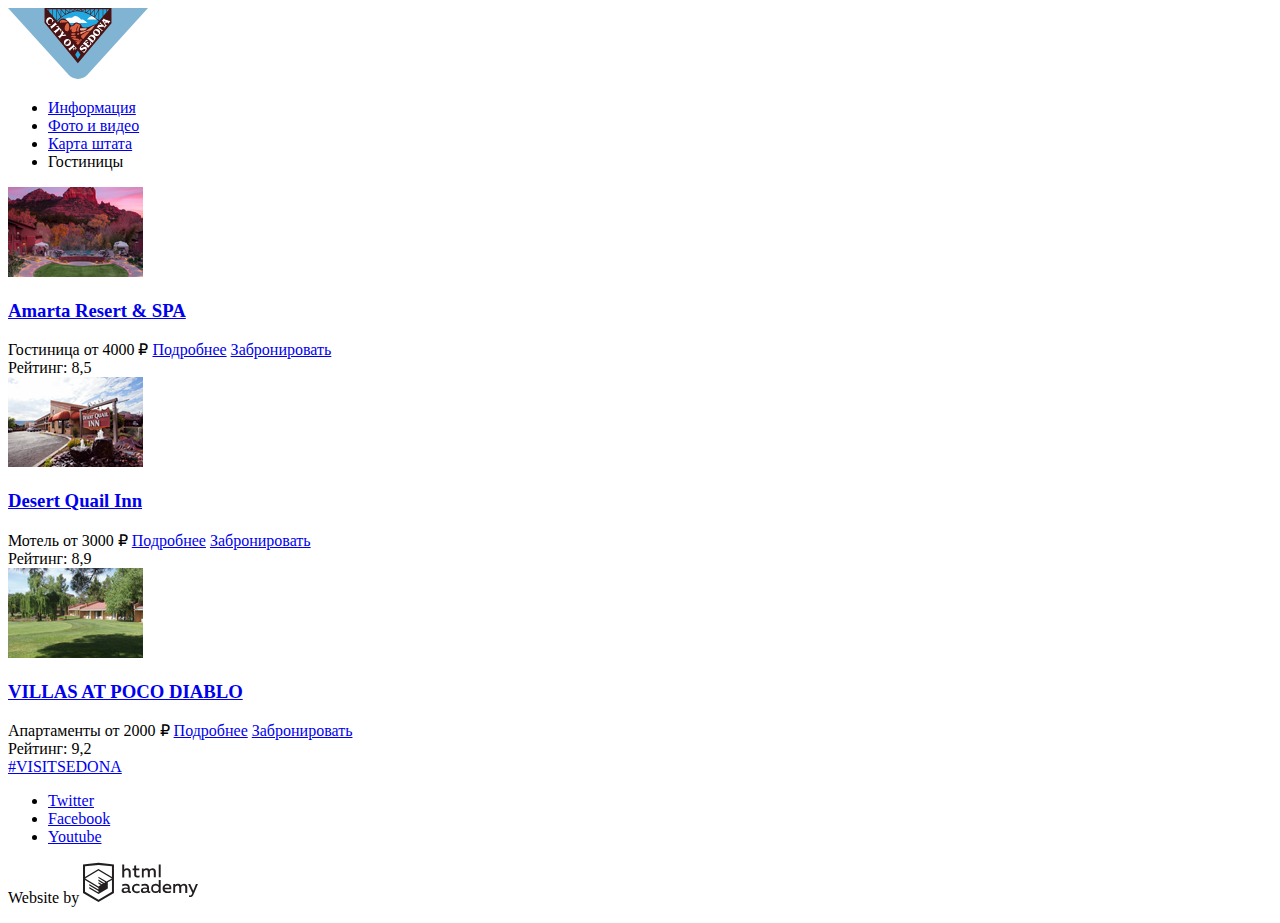
==== hotels.html @ af41cde8 "Задание 3 (графика)" ====
<!DOCTYPE html>
<html lang="ru">
  <head>
    <meta charset="utf-8">
    <title>HTML Academy: Седона</title>
  </head>
  <body>
    <div class="wrapper">
      <header class="main-header">
        <nav class="main-navigation">
          <a href="index.html" class="main-header-logo">
            <img src="img/logo-sedona.svg" width="140" height="71" alt="Логотип Седона">
          </a>
          <ul class="site-navigation">
            <li><a href="info.html">Информация</a></li>
            <li><a href="photo.html">Фото и видео</a></li>
            <li><a href="map.html">Карта штата</a></li>
            <li><a>Гостиницы</a></li>
          </ul>
        </nav>
      </header>
      <main>
        <section class="catalog-item">
          <div class="catalog-item-name">
            <img src="img/hotel-1.png" class="catalog-item-image" width="135" height="90" alt="Amarta Resert & SPA">
              <a href="#" class="catalog-category">
                <h3>Amarta Resert & SPA</h3>
              </a>
            <div class="catalog-item-describthion">
              <span class="item-type">Гостиница</span>
              <span class="price">от 4000 ₽</span>
              <a href="#" class="button-detail">Подробнее</a>
              <a href="#" class="button-buy">Забронировать</a>
            </div>
            <div class="catalog-rating">
              <div class="rating-star">
                <span class="star"></span>
                <span class="star"></span>
                <span class="star"></span>
                <span class="star"></span>
              </div>
              <span class="catalog-item-rating">Рейтинг: 8,5</span>
            </div>
          </div>
        </section>
        <section class="catalog-item">
          <img src="img/hotel-2.png" class="catalog-item-image" width="135" height="90" alt="Desert Quail Inn">
          <div class="catalog-item-name">
              <a href="#" class="catalog-category">
                <h3>Desert Quail Inn</h3>
              </a>
             <div class="catalog-item-describthion">
               <span class="item-type">Мотель</span>
               <span class="price">от 3000 ₽</span>
               <a href="#" class="button-detail">Подробнее</a>
               <a href="#" class="button-buy">Забронировать</a>
             </div>
             <div class="catalog-rating">
                 <div class="rating-star">
               <span class="star"></span>
               <span class="star"></span>
               <span class="star"></span>
             </div>
               <span class="rating">Рейтинг: 8,9</span>
             </div>
           </div>
        </section>
        <section class="catalog-item">
          <img src="img/hotel-3.png" class="catalog-item-image" width="135" height="90" alt="VILLAS AT POCO DIABLO">
          <div class="catalog-item-name">
              <a href="#" class="catalog-category">
                  <h3>VILLAS AT POCO DIABLO</h3>
              </a>
            <div class="catalog-item-describthion">
              <span class="item-type">Апартаменты</span>
              <span class="catalog-item-price">от 2000 ₽</span>
              <a href="#" class="button-detail">Подробнее</a>
              <a href="#" class="button-buy">Забронировать</a>
            </div>
            <div class="catalog-rating">
                <div class="rating-star">
              <span class="star"></span>
              <span class="star"></span>
            </div>
              <span class="rating">Рейтинг: 9,2</span>
            </div>
          </div>
      </section>
    </main>
    <footer class="main-footer">
      <a href="index.html" class="hashtag">#VISITSEDONA</a>
      <ul class="footer-social">
        <li><a class="social-button" href="#">Twitter</a></li>
        <li><a class="social-button" href="#">Facebook</a></li>
        <li><a class="social-button" href="#">Youtube</a></li>
      </ul>
      <p class="footer-copyright">Website by
        <a class="button" href="https://htmlacademy.ru">
          <img src="img/logo-htmlacademy.svg" width="115" height="41" alt="Логотип HTML Academy">
        </a>
      </p>
    </footer>
  </div>
  </body>
</html>
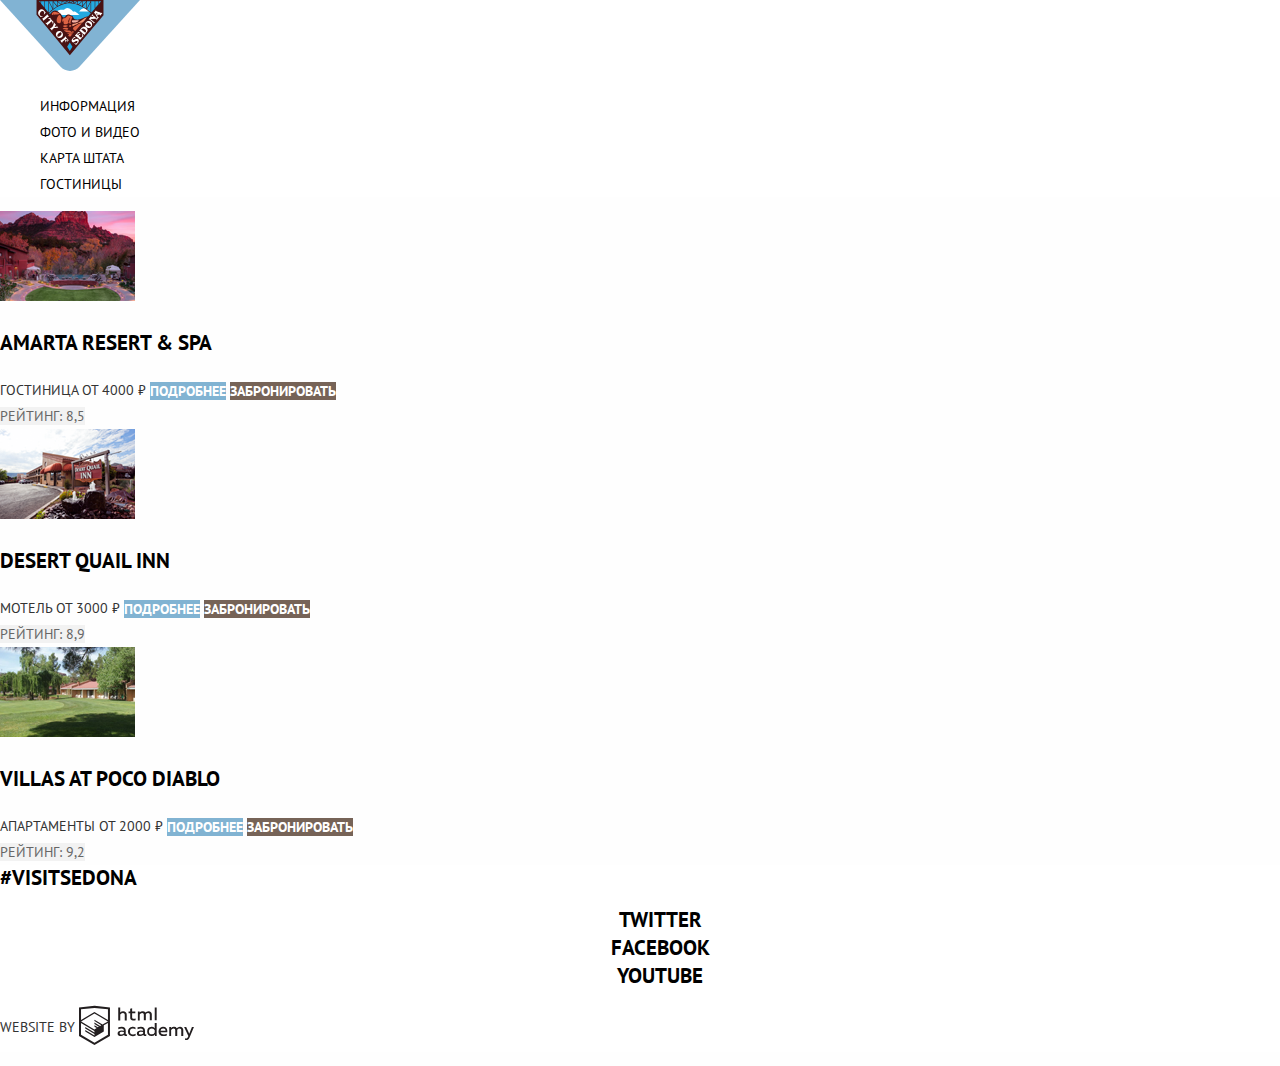
==== commit 4691dc34: "Задание 12" ====
--- a/hotels.html
+++ b/hotels.html
@@ -3,8 +3,11 @@
   <head>
     <meta charset="utf-8">
     <title>HTML Academy: Седона</title>
+    <link href="https://fonts.googleapis.com/css?family=PT+Sans:400,700&display=swap&subset=cyrillic" rel="stylesheet">
+    <link href="css/normalize.css" rel="stylesheet">
+    <link href="css/style.css" rel="stylesheet">
   </head>
-  <body>
+  <body class="inner-page">
     <div class="wrapper">
       <header class="main-header">
         <nav class="main-navigation">
@@ -29,8 +32,8 @@
             <div class="catalog-item-describthion">
               <span class="item-type">Гостиница</span>
               <span class="price">от 4000 ₽</span>
-              <a href="#" class="button-detail">Подробнее</a>
-              <a href="#" class="button-buy">Забронировать</a>
+              <a href="#" class="button button-detail">Подробнее</a>
+              <a href="#" class="button button-buy">Забронировать</a>
             </div>
             <div class="catalog-rating">
               <div class="rating-star">
@@ -39,7 +42,7 @@
                 <span class="star"></span>
                 <span class="star"></span>
               </div>
-              <span class="catalog-item-rating">Рейтинг: 8,5</span>
+              <span class="rating">Рейтинг: 8,5</span>
             </div>
           </div>
         </section>
@@ -52,8 +55,8 @@
              <div class="catalog-item-describthion">
                <span class="item-type">Мотель</span>
                <span class="price">от 3000 ₽</span>
-               <a href="#" class="button-detail">Подробнее</a>
-               <a href="#" class="button-buy">Забронировать</a>
+               <a href="#" class="button button-detail">Подробнее</a>
+               <a href="#" class="button button-buy">Забронировать</a>
              </div>
              <div class="catalog-rating">
                  <div class="rating-star">
@@ -74,8 +77,8 @@
             <div class="catalog-item-describthion">
               <span class="item-type">Апартаменты</span>
               <span class="catalog-item-price">от 2000 ₽</span>
-              <a href="#" class="button-detail">Подробнее</a>
-              <a href="#" class="button-buy">Забронировать</a>
+              <a href="#" class="button button-detail">Подробнее</a>
+              <a href="#" class=" button button-buy">Забронировать</a>
             </div>
             <div class="catalog-rating">
                 <div class="rating-star">
@@ -95,7 +98,7 @@
         <li><a class="social-button" href="#">Youtube</a></li>
       </ul>
       <p class="footer-copyright">Website by
-        <a class="button" href="https://htmlacademy.ru">
+        <a class="button" href="https://htmlacademy.ru/intensive/htmlcss">
           <img src="img/logo-htmlacademy.svg" width="115" height="41" alt="Логотип HTML Academy">
         </a>
       </p>
--- a/css/style.css
+++ b/css/style.css
@@ -0,0 +1,231 @@
+body {
+  margin: 0;
+  padding: 0;
+
+
+  font-family: "PT Sans", Arial, sans-serif;
+  font-size: 14px;
+  line-height: 26px;
+  font-weight: 400;
+  color: #333333;
+  text-transform: uppercase;
+
+  background-color: #f2f2f2;
+}
+
+a {
+  text-decoration: none;
+}
+
+.main-navigation {
+  font-size: 14px;
+  color: #000000;
+
+  background-color: #ffffff;
+}
+.site-navigation,
+.footer-social {
+  list-style: none;
+}
+
+.site-navigation a,
+.footer-social a {
+  color: #000000;
+}
+
+.site-navigation a:hover {
+  color: #81b3d2;
+}
+
+.site-navigation a:active {
+  color: rgba(0, 0, 0, 0.3);
+}
+
+.features h2 {
+  text-align: center;
+  font-size: 21px;
+  font-weight: 700;
+}
+
+.features p {
+  text-align: center;
+}
+
+.hotel-form h2 {
+  text-align: center;
+  font-size: 30px;
+  line-height: 24px;
+}
+
+.hotel-form p {
+  line-height: 24px;
+  text-align: center;
+}
+
+.button {
+  font: inherit;
+
+  text-align: center;
+  color: #333333;
+  vertical-align: middle;
+  text-transform: uppercase;
+
+  border: none;
+}
+
+.button-search,
+.button-buy {
+  background-color: #766357;
+}
+
+.button-search {
+  font-size: 21px;
+  color: #ffffff;
+  font-weight: 700;
+}
+
+
+.hotel-form a:hover {
+   background-color: #604e43;
+}
+
+.hotel-form a:active {
+  color: rgba(255, 255, 255, 0.3);
+
+  background-color: #503e33;
+}
+
+.search-form input {
+  font: inherit;
+  font-weight: 700;
+  color: #000000;
+
+  background-color: #f2f2f2;
+}
+
+.search-form input:focus {
+  background-color: #ffffff;
+  border: 1px solid #e5e5e5;
+}
+
+.search-form input:active {
+  background-color: #ebebeb;
+}
+
+input.button {
+  font-size: 21px;
+  line-height: 26px;
+  font-weight: 700;
+  color: #ffffff;
+
+  background-color: #81b3d2;
+}
+
+input.button:hover {
+  background-color: #669ec0;
+}
+
+input.button:active {
+    color: rgba(255, 255, 255, 0.3);
+}
+
+.btn-plus,
+.btn-minus {
+  color: #a9a9a9;
+  border: none;
+  text-transform: uppercase;
+  font-weight: 700;
+
+  background-color: #f2f2f2;
+}
+
+.btn-plus button:hover,
+.btn-minus button:hover {
+  color: #000000;
+}
+
+/* страница с отелями */
+.inner-page {
+  background-color: #fefefe;
+}
+
+.catalog-item h3 {
+  font-size: 21px;
+  font-weight: 700;
+  color: #000000;
+}
+
+.catalog-item h3:hover {
+  color: #81b3d2;
+}
+
+.catalog-item h3:active {
+  opacity: 0.3;
+}
+
+.item-type {
+  line-height: 21px;
+  color: #333333;
+}
+
+.price {
+  line-height: 21px;
+  color: #333333;
+}
+
+.rating {
+  color: #666666;
+
+  background-color: #f2f2f2;
+}
+
+a.button-detail {
+  line-height: 21px;
+  font-weight: 700;
+  color: #ffffff;
+
+  background-color: #81b3d2;
+}
+
+a.button-detail:hover {
+  background-color: #5496bd;
+}
+
+a.button-detail:active {
+  color: rgba(255, 255, 255, 0.3);
+}
+
+a.button-buy {
+  line-height: 21px;
+  font-weight: 700;
+  color: #ffffff;
+
+  background-color: #766357;
+}
+
+a.button-buy:hover {
+  background-color: #604e43;
+}
+
+a.button-buy:active {
+  color: rgba(255, 255, 255, 0.3);
+}
+/* footer */
+.main-footer {
+  background-color: rgba(255, 255, 255, 0.9);
+}
+
+.main-footer a {
+  font-size: 21px;
+  font-weight: bold;
+  color: #000000;
+}
+
+.footer-social {
+  text-align: center;
+}
+
+.footer-social a:hover,
+.footer-social a:focus {
+  text-decoration: none;
+}
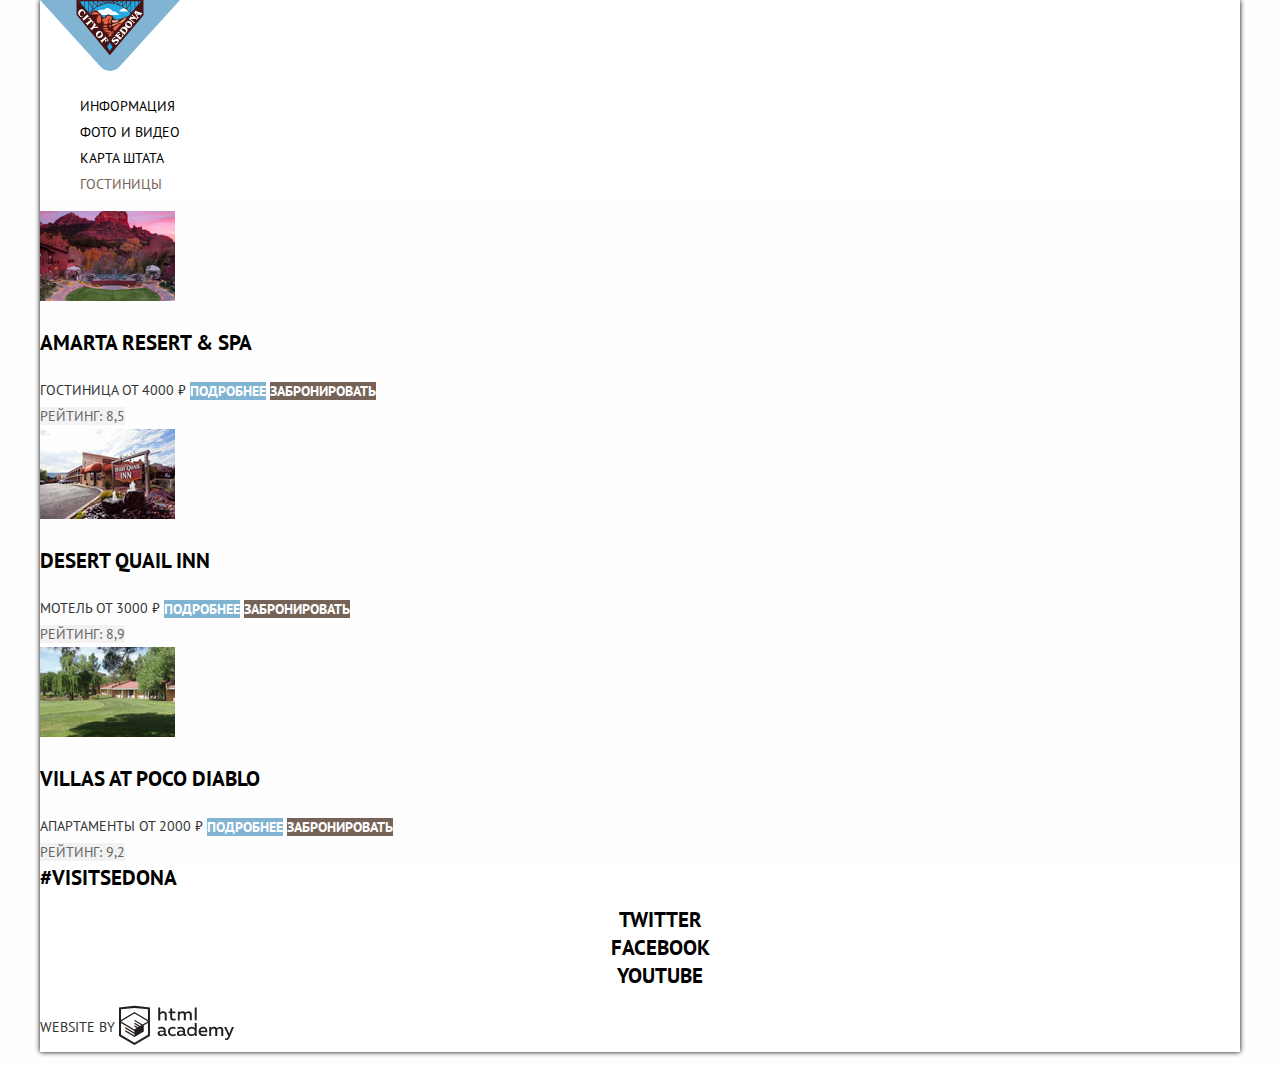
==== commit 719affd5: "внесение правок" ====
--- a/hotels.html
+++ b/hotels.html
@@ -18,7 +18,7 @@
             <li><a href="info.html">Информация</a></li>
             <li><a href="photo.html">Фото и видео</a></li>
             <li><a href="map.html">Карта штата</a></li>
-            <li><a>Гостиницы</a></li>
+            <li class="link-active"><a>Гостиницы</a></li>
           </ul>
         </nav>
       </header>
--- a/css/style.css
+++ b/css/style.css
@@ -11,6 +11,14 @@
   text-transform: uppercase;
 
   background-color: #f2f2f2;
+
+
+}
+
+.wrapper {
+width: 1200px;
+margin: 0 auto;
+box-shadow: 0 0 5px black;
 }
 
 a {
@@ -41,6 +49,42 @@
   color: rgba(0, 0, 0, 0.3);
 }
 
+.background {
+  position: relative;
+
+  min-height: 510px;
+  background-color: #5496bd;
+  background-image: url(../img/bg.jpg);
+  width: 100%;
+
+  margin-bottom: 60px;
+}
+
+.background::after,
+.background::before {
+  content: '';
+  display: block;
+  position: absolute;
+  transform: translateX(-50%);
+}
+
+.background::before {
+  background-image: url(../img/welcome.png);
+  width: 459px;
+  height: 353px;
+  top: 61px;
+  left: 50%;
+}
+
+.background::after {
+  background-image: url(../img/intro-mask.svg);
+  width: 1200px;
+  height: 59px;
+  bottom: -2px;
+  left: 50%;
+
+}
+
 .features h2 {
   text-align: center;
   font-size: 21px;
@@ -84,32 +128,44 @@
   font-weight: 700;
 }
 
-
-.hotel-form a:hover {
-   background-color: #604e43;
-}
-
-.hotel-form a:active {
-  color: rgba(255, 255, 255, 0.3);
-
-  background-color: #503e33;
-}
-
 .search-form input {
-  font: inherit;
-  font-weight: 700;
-  color: #000000;
-
-  background-color: #f2f2f2;
+  background-color: #f2f2f2;
+  border: none;
+}
+
+.search-form input:hover {
+  background-color: #ebebeb;
+}
+
+.search-form input:active {
+  background-color: #ffffff;
+  border-color: #e5e5e5;
+  outline: 0;
+  outline-offset: 0;
 }
 
 .search-form input:focus {
-  background-color: #ffffff;
-  border: 1px solid #e5e5e5;
-}
-
-.search-form input:active {
-  background-color: #ebebeb;
+  background-color: #fff;
+    outline: 1px solid #e5e5e5;
+}
+
+button.btn-minus,
+button.btn-plus {
+  color: #a9a9a9;
+}
+
+button.btn-minus:hover,
+button.btn-plus:hover {
+  color: #000000;
+}
+button.btn-minus:active,
+button.btn-plus:active {
+color: #81b3d2;
+}
+
+button.btn-minus:focus,
+button.btn-plus:focus {
+  outline: 1px solid #e5e5e5;
 }
 
 input.button {
@@ -145,6 +201,11 @@
 }
 
 /* страница с отелями */
+
+.link-active a {
+  color: #766357;
+}
+
 .inner-page {
   background-color: #fefefe;
 }
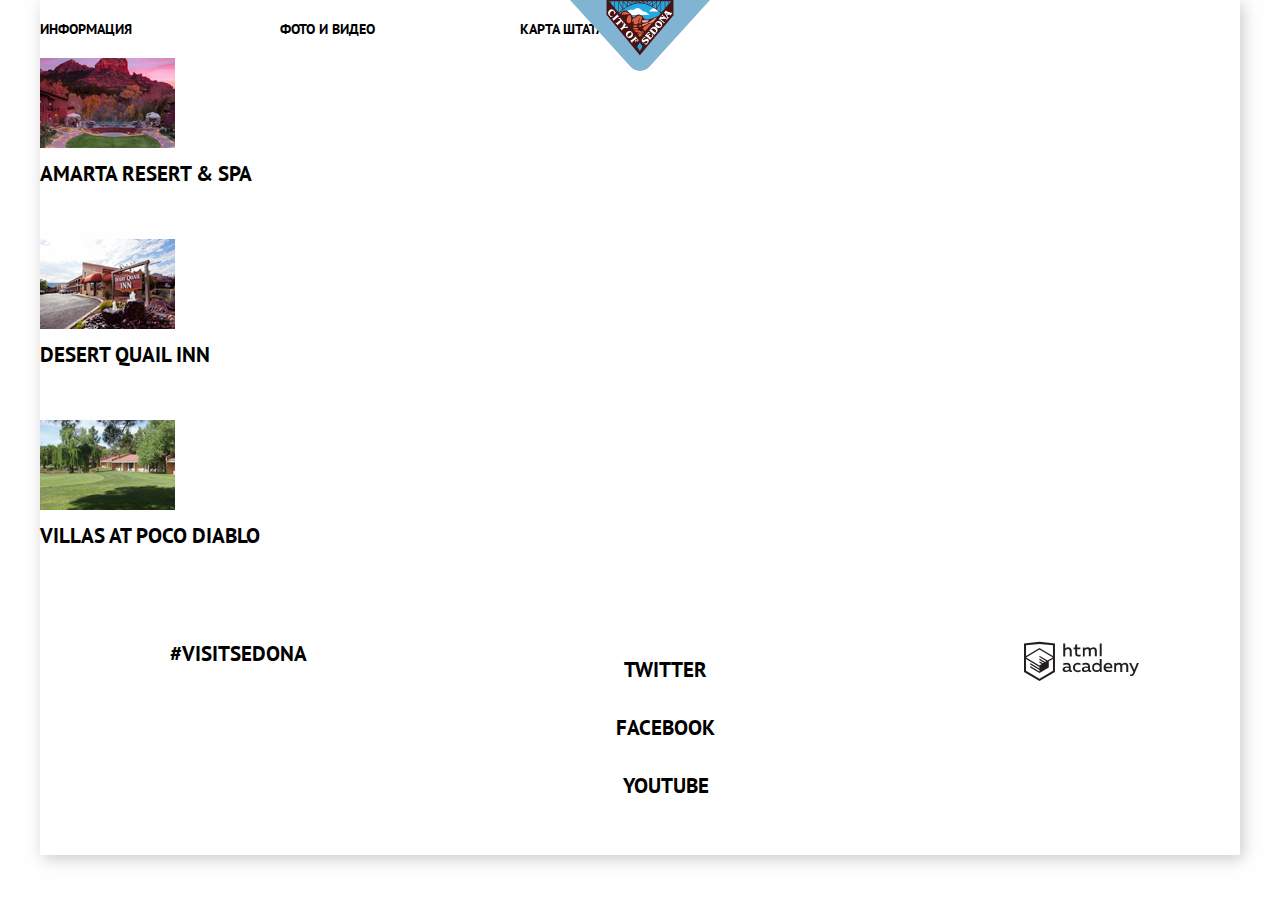
==== commit 52ebe3d8: "внесение правок" ====
--- a/hotels.html
+++ b/hotels.html
@@ -14,11 +14,11 @@
           <a href="index.html" class="main-header-logo">
             <img src="img/logo-sedona.svg" width="140" height="71" alt="Логотип Седона">
           </a>
-          <ul class="site-navigation">
-            <li><a href="info.html">Информация</a></li>
-            <li><a href="photo.html">Фото и видео</a></li>
-            <li><a href="map.html">Карта штата</a></li>
-            <li class="link-active"><a>Гостиницы</a></li>
+          <ul class="main-menu">
+            <li class="main-menu__item"><a href="info.html" class="main-menu__link">Информация</a></li>
+            <li class="main-menu__item"><a href="photo.html" class="main-menu__link">Фото и видео</a></li>
+            <li class="main-menu__item"><a href="map.html" class="main-menu__link">Карта штата</a></li>
+            <li class="link-active main-menu__item" class="main-menu__link"><a>Гостиницы</a></li>
           </ul>
         </nav>
       </header>
@@ -93,9 +93,9 @@
     <footer class="main-footer">
       <a href="index.html" class="hashtag">#VISITSEDONA</a>
       <ul class="footer-social">
-        <li><a class="social-button" href="#">Twitter</a></li>
-        <li><a class="social-button" href="#">Facebook</a></li>
-        <li><a class="social-button" href="#">Youtube</a></li>
+        <li><a class="social-button footer-social__link" href="#">Twitter</a></li>
+        <li><a class="social-button footer-social__link" href="#">Facebook</a></li>
+        <li><a class="social-button footer-social__link" href="#">Youtube</a></li>
       </ul>
       <p class="footer-copyright">Website by
         <a class="button" href="https://htmlacademy.ru/intensive/htmlcss">
--- a/css/style.css
+++ b/css/style.css
@@ -1,3 +1,9 @@
+* {
+margin: 0;
+padding: 0;
+font-size: 0
+}
+
 body {
   margin: 0;
   padding: 0;
@@ -18,72 +24,109 @@
 .wrapper {
 width: 1200px;
 margin: 0 auto;
-box-shadow: 0 0 5px black;
+box-shadow: 3px 4px 15px 0 rgba(0, 1, 1, 0.2);
+
 }
 
 a {
   text-decoration: none;
 }
 
+.main-header {
+  min-height: 56px;
+}
+.main-header-logo {
+  position: absolute;
+  top: 0;
+  left: 50%;
+  transform: translateX(-50%);
+  z-index: 1;
+}
+
 .main-navigation {
+  position: relative;
   font-size: 14px;
   color: #000000;
 
   background-color: #ffffff;
 }
-.site-navigation,
+
+.main-menu,
 .footer-social {
   list-style: none;
-}
-
-.site-navigation a,
-.footer-social a {
-  color: #000000;
-}
-
-.site-navigation a:hover {
+
+}
+
+.main-menu {
+display: flex;
+flex-wrap: wrap;
+
+width: 1200px;
+font-size: 14px;
+line-height: 26px;
+font-weight: 700;
+}
+
+.main-menu__item {
+  width: 20%;
+}
+
+.main-menu__link,
+.footer-social__link {
+  color: #000000;
+  display: block;
+  padding-top: 16px;
+  padding-bottom: 16px;
+  vertical-align: middle;
+  font-size: 14px;
+  line-height: 26px;
+}
+
+.main-menu__link:hover {
   color: #81b3d2;
 }
 
-.site-navigation a:active {
+.main-menu__link:active {
   color: rgba(0, 0, 0, 0.3);
 }
 
-.background {
+.promo {
   position: relative;
 
-  min-height: 510px;
+  height: 510px;
   background-color: #5496bd;
-  background-image: url(../img/bg.jpg);
+  background-image: url(../img/background-photo.jpg);
   width: 100%;
-
   margin-bottom: 60px;
 }
 
-.background::after,
-.background::before {
+.promo::after,
+.promo::before {
   content: '';
   display: block;
   position: absolute;
   transform: translateX(-50%);
 }
 
-.background::before {
-  background-image: url(../img/welcome.png);
+.promo::before {
+  background-image: url(../img/intro-welcome.svg);
   width: 459px;
   height: 353px;
-  top: 61px;
+  top: 76px;
   left: 50%;
-}
-
-.background::after {
+
+}
+
+.promo::after {
   background-image: url(../img/intro-mask.svg);
   width: 1200px;
-  height: 59px;
-  bottom: -2px;
+  height: 57px;
+  bottom: 0;
   left: 50%;
 
 }
+
+
 
 .features h2 {
   text-align: center;
@@ -286,7 +329,26 @@
   text-align: center;
 }
 
-.footer-social a:hover,
-.footer-social a:focus {
+.footer-social__link:hover,
+.footer-social__link:focus {
   text-decoration: none;
 }
+
+.main-footer {
+  display: flex;
+  justify-content: space-between;
+  padding-right: 101px;
+  padding-top: 40px;
+  padding-bottom: 40px;
+  padding-left: 130px;
+
+  text-align: center;
+}
+
+.academy-logo:hover path,
+.copyright-icon:focus path {
+  fill: #81b3d2;
+}
+
+.academy-logo:active path {
+  fill: #bdbbbc;
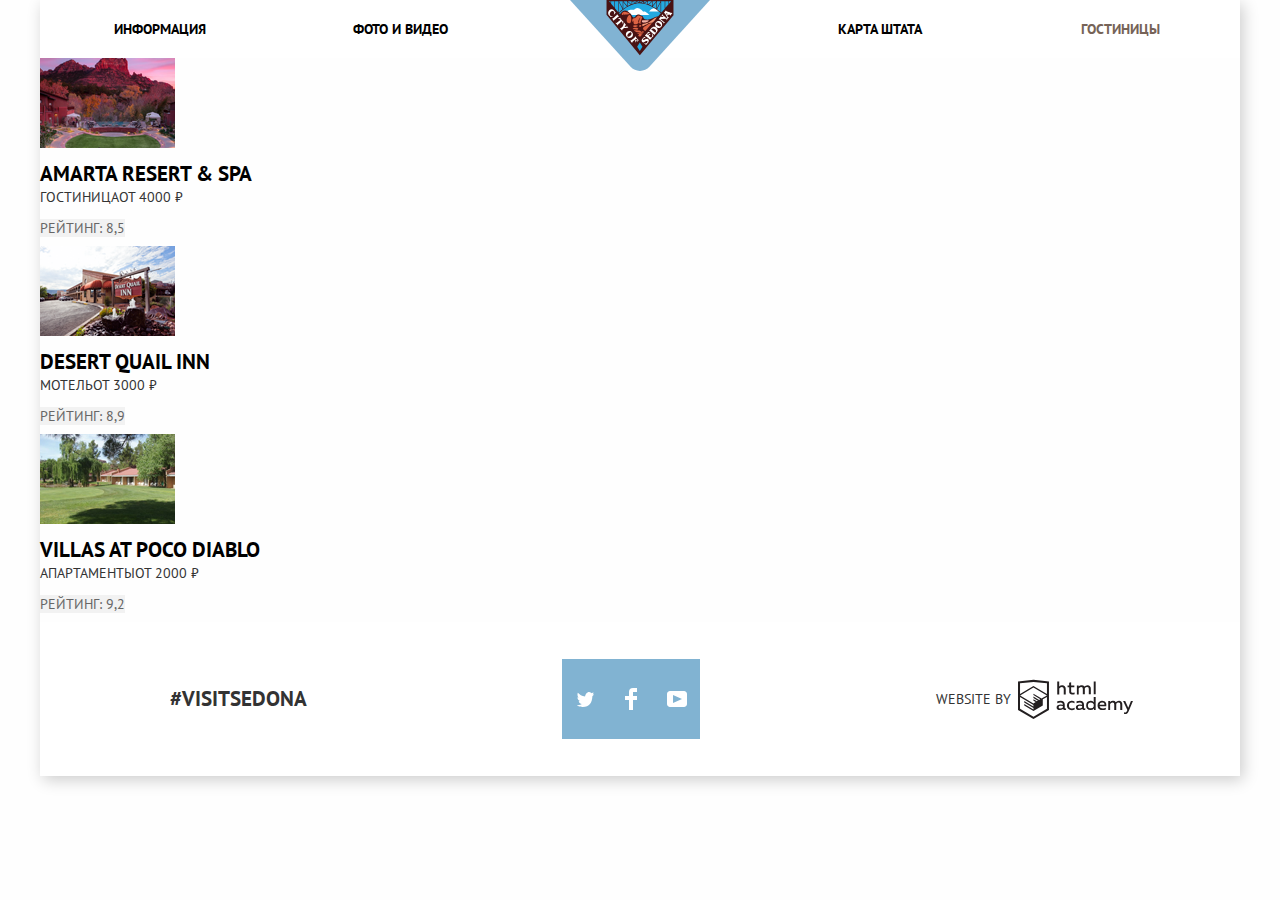
==== commit 26015bea: "правки" ====
--- a/hotels.html
+++ b/hotels.html
@@ -18,11 +18,12 @@
             <li class="main-menu__item"><a href="info.html" class="main-menu__link">Информация</a></li>
             <li class="main-menu__item"><a href="photo.html" class="main-menu__link">Фото и видео</a></li>
             <li class="main-menu__item"><a href="map.html" class="main-menu__link">Карта штата</a></li>
-            <li class="link-active main-menu__item" class="main-menu__link"><a>Гостиницы</a></li>
+            <li class="main-menu__item"><a class="main-menu__link main-menu__link_active">Гостиницы</a></li>
           </ul>
         </nav>
       </header>
       <main>
+      <div class="wrapper-hotels">
         <section class="catalog-item">
           <div class="catalog-item-name">
             <img src="img/hotel-1.png" class="catalog-item-image" width="135" height="90" alt="Amarta Resert & SPA">
@@ -31,7 +32,7 @@
               </a>
             <div class="catalog-item-describthion">
               <span class="item-type">Гостиница</span>
-              <span class="price">от 4000 ₽</span>
+              <span class="catalog-item-price">от 4000 ₽</span>
               <a href="#" class="button button-detail">Подробнее</a>
               <a href="#" class="button button-buy">Забронировать</a>
             </div>
@@ -54,7 +55,7 @@
               </a>
              <div class="catalog-item-describthion">
                <span class="item-type">Мотель</span>
-               <span class="price">от 3000 ₽</span>
+               <span class="catalog-item-price">от 3000 ₽</span>
                <a href="#" class="button button-detail">Подробнее</a>
                <a href="#" class="button button-buy">Забронировать</a>
              </div>
@@ -89,20 +90,28 @@
             </div>
           </div>
       </section>
+    </div>
     </main>
     <footer class="main-footer">
-      <a href="index.html" class="hashtag">#VISITSEDONA</a>
+      <a class="footer-hashtag">#VISITSEDONA</a>
       <ul class="footer-social">
-        <li><a class="social-button footer-social__link" href="#">Twitter</a></li>
-        <li><a class="social-button footer-social__link" href="#">Facebook</a></li>
-        <li><a class="social-button footer-social__link" href="#">Youtube</a></li>
+        <li><a class="footer-social__link" href="#"><span class="visually-hidden">Twitter</span>
+          <svg xmlns="http://www.w3.org/2000/svg" xmlns:xlink="http://www.w3.org/1999/xlink" width="17" height="15" viewBox="0 0 17 15"><path fill="#FFF" d="M10.95.144c1.685-.496 2.984.27 3.577 1.179.673-.231 1.331-.481 2.011-.708a2.345 2.345 0 0 1-.857 1.768c.685.17 1.304-.491 1.304-.491-.169 1-1.006 1.788-1.563 2.024-.231 6.75-3.175 11.217-10.077 11.082h-.446c-.41 0-4.164-.46-4.898-1.887 2.271.196 3.893-.422 4.693-1.177-.96-.3-2.679-.477-2.979-2.95.349.106.564.228 1.19.119C1.705 8.247.374 7.53.448 5.33c.285.328 1.067.536 1.34.472C1.085 5.561-.182 2.442.894.85c1.818 1.854 3.735 3.606 7.152 3.773C8.254 2.33 9.183.793 10.95.144z"></path></svg>
+</a></li>
+        <li><a class="footer-social__link" href="#"><span class="visually-hidden">Facebook</span>
+        <svg xmlns="http://www.w3.org/2000/svg" width="12" height="22" viewBox="0 0 12 22"><path fill="#FFF" d="M12 4V0H8a4 4 0 0 0-4 4v4H0v4h4v10h4V12h4V8H8V4h4z"/></svg></a></li>
+        <li><a class="footer-social__link" href="#"><span class="visually-hidden">Youtube</span>
+          <svg xmlns="http://www.w3.org/2000/svg" xmlns:xlink="http://www.w3.org/1999/xlink" width="20" height="16" viewBox="0 0 20 16"><path fill="#FFF" d="M17 0H3C1.35 0 0 1.35 0 3v10c0 1.65 1.35 3 3 3h14c1.65 0 3-1.35 3-3V3c0-1.65-1.35-3-3-3zM6.027 11.998V4.002L15.014 8l-8.987 3.998z"/></svg>
+</a></li>
       </ul>
-      <p class="footer-copyright">Website by
-        <a class="button" href="https://htmlacademy.ru/intensive/htmlcss">
-          <img src="img/logo-htmlacademy.svg" width="115" height="41" alt="Логотип HTML Academy">
+      <p class="footer-copyright">
+      <span class="footer-copyright__text">Website by</span>
+        <a class="button footer-copyright__link" href="https://htmlacademy.ru/intensive/htmlcss">
+          <svg id="Layer_1"  class="academy-logo" width="115" height="41" data-name="Layer 1" xmlns="http://www.w3.org/2000/svg" viewBox="0 0 108.08 36.85">
+            <path d="M44.61,26.88a2,2,0,0,0,.55-0.1v1.33a3.25,3.25,0,0,1-1.18.21,1.67,1.67,0,0,1-1.67-1,4.84,4.84,0,0,1-3.14,1.08c-1.51,0-2.91-.83-2.91-2.55,0-2.13,2-2.79,3.71-2.79a11.08,11.08,0,0,1,2.17.25v-0.3c0-1-.76-1.77-2.19-1.77a7.42,7.42,0,0,0-3,.64v-1.7a10.21,10.21,0,0,1,3.19-.55c2.36,0,3.81,1.12,3.81,3.65v3a0.54,0.54,0,0,0,.49.59h0.17Zm-6.44-1.13A1.35,1.35,0,0,0,39.63,27h0.11a3.39,3.39,0,0,0,2.41-1V24.58a9.72,9.72,0,0,0-1.81-.21c-1,0-2.16.33-2.16,1.38h0Zm12.36-6.11a5,5,0,0,1,2.57.64V22a4.08,4.08,0,0,0-2.3-.7,2.75,2.75,0,1,0,0,5.49,5,5,0,0,0,2.43-.64v1.71a6.27,6.27,0,0,1-2.76.57A4.21,4.21,0,0,1,46,24.51q0-.21,0-0.41a4.32,4.32,0,0,1,4.18-4.46h0.38Zm12.17,7.24a2,2,0,0,0,.55-0.1v1.33a3.25,3.25,0,0,1-1.18.21,1.67,1.67,0,0,1-1.67-1,4.84,4.84,0,0,1-3.14,1.08c-1.51,0-2.91-.83-2.91-2.55,0-2.13,2-2.79,3.71-2.79a11.08,11.08,0,0,1,2.17.25v-0.3c0-1-.76-1.77-2.19-1.77a7.42,7.42,0,0,0-3,.64v-1.7a10.21,10.21,0,0,1,3.19-.55c2.36,0,3.81,1.12,3.81,3.65v3a0.54,0.54,0,0,0,.49.59h0.17Zm-6.44-1.13A1.35,1.35,0,0,0,57.73,27h0.11a3.39,3.39,0,0,0,2.41-1V24.58a9.72,9.72,0,0,0-1.81-.21c-1.06,0-2.16.33-2.16,1.38h0ZM73,16V28.2H71.35V26.88a3.88,3.88,0,0,1-3.19,1.54,4.4,4.4,0,0,1,0-8.78,3.81,3.81,0,0,1,3,1.3V16H73Zm-4.53,5.22a2.76,2.76,0,1,0,0,5.52A2.86,2.86,0,0,0,71.15,25V23A2.91,2.91,0,0,0,68.49,21.27ZM79,19.64c3.31,0,4.46,2.68,3.92,5.09H76.7c0.21,1.5,1.67,2.11,3.19,2.11a6.11,6.11,0,0,0,2.64-.59v1.6a7.14,7.14,0,0,1-3,.57C77,28.42,74.78,27,74.78,24a4.18,4.18,0,0,1,4-4.39H79Zm0.09,1.54a2.28,2.28,0,0,0-2.44,2.1v0.06H81.3A2,2,0,0,0,79.13,21.18Zm5.73,7V19.87h1.65v1a3.81,3.81,0,0,1,2.78-1.27A2.86,2.86,0,0,1,91.89,21a4.12,4.12,0,0,1,2.91-1.33A3.06,3.06,0,0,1,98,23V28.2h-1.9V23.05a1.59,1.59,0,0,0-1.42-1.75H94.42a2.8,2.8,0,0,0-2.07,1.12V28.2h-1.9V23.05A1.59,1.59,0,0,0,89,21.31H88.8a3,3,0,0,0-2.21,1.29v5.63H84.86Zm21.31-8.33h1.9l-3.91,9.46c-0.9,2.17-2.09,2.86-3.35,2.86a4.76,4.76,0,0,1-1.1-.14V30.46a2.86,2.86,0,0,0,.85.12c0.9,0,1.58-.64,2.07-1.9l0.17-.42-4-8.4h2l2.86,6.29ZM38.73,1.46V6.22a3.81,3.81,0,0,1,2.7-1.14,3.25,3.25,0,0,1,3.44,3.4v5.15H43V8.72a1.81,1.81,0,0,0-1.61-2h-0.3a2.93,2.93,0,0,0-2.32,1.39v5.52h-1.9V1.46h1.9ZM49.94,2.31v3h3V6.91h-3v3.81c0,1.1.5,1.46,1.58,1.46a4.49,4.49,0,0,0,1.69-.33v1.6A6.8,6.8,0,0,1,51,13.8a2.55,2.55,0,0,1-2.86-2.74V6.89H46.58V5.26h1.5V2.74Zm5.4,11.31V5.28H57v1A3.81,3.81,0,0,1,59.77,5a2.86,2.86,0,0,1,2.6,1.33A4.12,4.12,0,0,1,65.28,5,3.06,3.06,0,0,1,68.44,8.4v5.21h-1.9V8.46a1.59,1.59,0,0,0-1.42-1.75H64.89a2.8,2.8,0,0,0-2.07,1.12v5.78h-1.9V8.46A1.59,1.59,0,0,0,59.5,6.71H59.27A3,3,0,0,0,57.06,8v5.63H55.34ZM71.17,1.45H73V13.6H71.17V1.45ZM14.71,0H14.55L0,1.54V28.21l14.55,8.66,14.55-8.66V1.54Zm12.5,27.1L14.55,34.64,1.9,27.12V16.18l12.59,7.5V25L5.86,19.9v1.31l8.68,5.21v1.39L5.87,22.65V24l8.68,5.21,8.75-5.24V18.31L27.2,16V27.12Zm0-12.53-3.48,2-1.6,1L14.51,13v1.31L21,18.23H21l-0.14.09-1,.54-5.37-3.2V17l4.24,2.52-1,.67-3.2-1.9v1.31l2.1,1.24L14.5,22.1,2,14.65,14.51,7.11Zm0-1.32L14.49,5.76,1.91,13.25v-10L14.56,1.92,27.21,3.25v10h0Z" transform="translate(0 -0.02)" fill="#231f20"></path></svg>
         </a>
       </p>
-    </footer>
-  </div>
+</footer>
+</div>
   </body>
 </html>
--- a/css/style.css
+++ b/css/style.css
@@ -17,8 +17,17 @@
   text-transform: uppercase;
 
   background-color: #f2f2f2;
-
-
+}
+
+p {
+  font-size: 14px;
+  line-height: 26px;
+  font-weight: 400;
+}
+
+img {
+  max-width: 100%;
+  height: auto;
 }
 
 .wrapper {
@@ -32,6 +41,25 @@
   text-decoration: none;
 }
 
+/*
+.visually-hidden:not(:focus):not(:active),
+input[type="checkbox"].visually-hidden,
+input[type="radio"].visually-hidden {
+  position: absolute;
+
+  width: 1px;
+  height: 1px;
+  margin: -1px;
+  border: 0;
+  padding: 0;
+
+  white-space: nowrap;
+
+  clip-path: inset(100%);
+  clip: rect(0 0 0 0);
+  overflow: hidden;
+}
+*/
 .main-header {
   min-height: 56px;
 }
@@ -69,6 +97,10 @@
 
 .main-menu__item {
   width: 20%;
+}
+
+ .main-menu__item:nth-child(2) {
+  margin-right: auto;
 }
 
 .main-menu__link,
@@ -80,6 +112,7 @@
   vertical-align: middle;
   font-size: 14px;
   line-height: 26px;
+  text-align: center;
 }
 
 .main-menu__link:hover {
@@ -136,12 +169,22 @@
 
 .features p {
   text-align: center;
-}
+  font-size: 14px;
+  line-height: 26px;
+  font-weight: 400;
+}
+
+
 
 .hotel-form h2 {
   text-align: center;
   font-size: 30px;
   line-height: 24px;
+  margin-bottom: 33px;
+}
+
+.search-form__description {
+  margin-bottom: 52px;
 }
 
 .hotel-form p {
@@ -169,6 +212,28 @@
   font-size: 21px;
   color: #ffffff;
   font-weight: 700;
+  width: 568px;
+  display: block;
+  padding-top: 32px;
+  padding-bottom: 32px;
+
+  margin-bottom: 55px;
+}
+
+.button-search:hover {
+  background-color: #604e43;
+}
+
+.button-search:active {
+background-color: #503e33;
+color: rgba(255, 255, 255, 0.3);
+}
+
+.search-form {
+  font-size: 14px;
+  line-height: 26px;
+  font-weight: 700;
+  width: 568px;
 }
 
 .search-form input {
@@ -216,6 +281,11 @@
   line-height: 26px;
   font-weight: 700;
   color: #ffffff;
+  display: block;
+  width: 100%;
+  text-align: center;
+  padding-top: 18px;
+  padding-bottom: 18px;
 
   background-color: #81b3d2;
 }
@@ -245,7 +315,7 @@
 
 /* страница с отелями */
 
-.link-active a {
+.main-menu__link_active{
   color: #766357;
 }
 
@@ -268,18 +338,21 @@
 }
 
 .item-type {
+  font-size: 14px;
   line-height: 21px;
   color: #333333;
 }
 
-.price {
+.catalog-item-price {
+  font-size: 14px;
   line-height: 21px;
   color: #333333;
 }
 
 .rating {
   color: #666666;
-
+  font-size: 14px;
+  line-height: 26px;
   background-color: #f2f2f2;
 }
 
@@ -317,32 +390,43 @@
 /* footer */
 .main-footer {
   background-color: rgba(255, 255, 255, 0.9);
-}
-
-.main-footer a {
-  font-size: 21px;
-  font-weight: bold;
-  color: #000000;
+  padding: 37px 0;
+  display: flex;
+  align-items: center;
+  justify-content: space-between;
+  padding-left: 130px;
+  padding-right: 100px;
+
 }
 
 .footer-social {
-  text-align: center;
-}
+  display: flex;
+  justify-content: space-between;
+  width: 150px;
+
+
+  padding-right: 228px;
+}
+
+
 
 .footer-social__link:hover,
 .footer-social__link:focus {
   text-decoration: none;
 }
 
-.main-footer {
+.footer-social__link {
+  width: 46px;
+  height: 48px;
   display: flex;
-  justify-content: space-between;
-  padding-right: 101px;
-  padding-top: 40px;
-  padding-bottom: 40px;
-  padding-left: 130px;
-
-  text-align: center;
+  align-items: center;
+  justify-content: center;
+
+  background-color: #81b3d2;
+}
+
+.footer-social__link:hover {
+  background-color: #5496bd;
 }
 
 .academy-logo:hover path,
@@ -352,3 +436,35 @@
 
 .academy-logo:active path {
   fill: #bdbbbc;
+}
+
+.footer-copyright {
+  display: flex;
+   align-items: center;
+   justify-content: center;
+   width: 240px;
+   margin: 0;
+}
+
+.footer-hashtag {
+  font-size: 21px;
+  line-height: 26px;
+  font-weight: 700;
+
+  width: 140px;
+  text-align: center;
+
+  padding-right: 255px;
+}
+
+.footer-copyright__text {
+  font-size: 14px;
+  line-height: 26px;
+  display: block;
+  width: 82px;
+}
+
+.footer-copyright__link {
+  width: 115px;
+  height: 41px;
+}
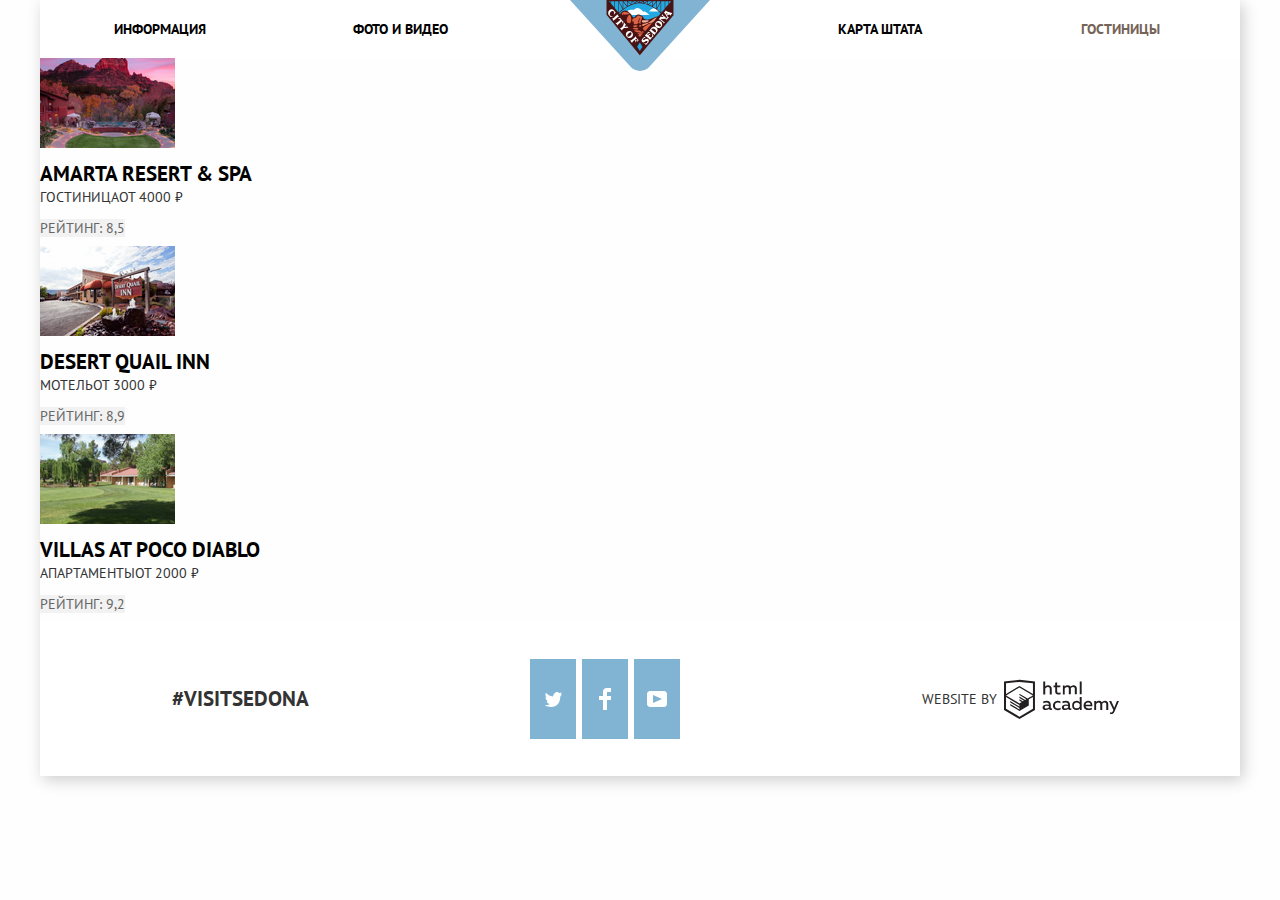
==== commit c0e1f99d: "правка" ====
--- a/hotels.html
+++ b/hotels.html
@@ -15,103 +15,119 @@
             <img src="img/logo-sedona.svg" width="140" height="71" alt="Логотип Седона">
           </a>
           <ul class="main-menu">
-            <li class="main-menu__item"><a href="info.html" class="main-menu__link">Информация</a></li>
-            <li class="main-menu__item"><a href="photo.html" class="main-menu__link">Фото и видео</a></li>
-            <li class="main-menu__item"><a href="map.html" class="main-menu__link">Карта штата</a></li>
-            <li class="main-menu__item"><a class="main-menu__link main-menu__link_active">Гостиницы</a></li>
+            <li class="main-menu__item">
+              <a href="info.html" class="main-menu__link">Информация</a>
+            </li>
+            <li class="main-menu__item">
+              <a href="photo.html" class="main-menu__link">Фото и видео</a>
+            </li>
+            <li class="main-menu__item">
+              <a href="map.html" class="main-menu__link">Карта штата</a>
+            </li>
+            <li class="main-menu__item">
+              <a class="main-menu__link main-menu__link_active">Гостиницы</a>
+            </li>
           </ul>
         </nav>
       </header>
       <main>
-      <div class="wrapper-hotels">
-        <section class="catalog-item">
-          <div class="catalog-item-name">
-            <img src="img/hotel-1.png" class="catalog-item-image" width="135" height="90" alt="Amarta Resert & SPA">
-              <a href="#" class="catalog-category">
-                <h3>Amarta Resert & SPA</h3>
-              </a>
-            <div class="catalog-item-describthion">
-              <span class="item-type">Гостиница</span>
-              <span class="catalog-item-price">от 4000 ₽</span>
-              <a href="#" class="button button-detail">Подробнее</a>
-              <a href="#" class="button button-buy">Забронировать</a>
+        <div class="wrapper-hotels">
+          <section class="catalog-item">
+            <div class="catalog-item-name">
+              <img src="img/hotel-1.png" class="catalog-item-image" width="135" height="90" alt="Amarta Resert & SPA">
+                <a href="#" class="catalog-category">
+                  <h3>Amarta Resert &amp SPA</h3>
+                </a>
+              <div class="catalog-item-describthion">
+                <span class="item-type">Гостиница</span>
+                <span class="catalog-item-price">от 4000 ₽</span>
+                <a href="#" class="button button-detail">Подробнее</a>
+                <a href="#" class="button button-buy">Забронировать</a>
+              </div>
+              <div class="catalog-rating">
+                <div class="rating-star">
+                  <span class="star"></span>
+                  <span class="star"></span>
+                  <span class="star"></span>
+                  <span class="star"></span>
+                </div>
+                <span class="rating">Рейтинг: 8,5</span>
+              </div>
             </div>
-            <div class="catalog-rating">
-              <div class="rating-star">
-                <span class="star"></span>
-                <span class="star"></span>
-                <span class="star"></span>
-                <span class="star"></span>
-              </div>
-              <span class="rating">Рейтинг: 8,5</span>
-            </div>
-          </div>
-        </section>
-        <section class="catalog-item">
-          <img src="img/hotel-2.png" class="catalog-item-image" width="135" height="90" alt="Desert Quail Inn">
-          <div class="catalog-item-name">
+          </section>
+          <section class="catalog-item">
+            <img src="img/hotel-2.png" class="catalog-item-image" width="135" height="90" alt="Desert Quail Inn">
+            <div class="catalog-item-name">
               <a href="#" class="catalog-category">
                 <h3>Desert Quail Inn</h3>
               </a>
-             <div class="catalog-item-describthion">
-               <span class="item-type">Мотель</span>
-               <span class="catalog-item-price">от 3000 ₽</span>
-               <a href="#" class="button button-detail">Подробнее</a>
-               <a href="#" class="button button-buy">Забронировать</a>
-             </div>
-             <div class="catalog-rating">
-                 <div class="rating-star">
-               <span class="star"></span>
-               <span class="star"></span>
-               <span class="star"></span>
-             </div>
-               <span class="rating">Рейтинг: 8,9</span>
-             </div>
-           </div>
+              <div class="catalog-item-describthion">
+                <span class="item-type">Мотель</span>
+                <span class="catalog-item-price">от 3000 ₽</span>
+                <a href="#" class="button button-detail">Подробнее</a>
+                <a href="#" class="button button-buy">Забронировать</a>
+              </div>
+              <div class="catalog-rating">
+                <div class="rating-star">
+                  <span class="star"></span>
+                  <span class="star"></span>
+                  <span class="star"></span>
+                </div>
+                <span class="rating">Рейтинг: 8,9</span>
+              </div>
+            </div>
+          </section>
+          <section class="catalog-item">
+            <img src="img/hotel-3.png" class="catalog-item-image" width="135" height="90" alt="VILLAS AT POCO DIABLO">
+            <div class="catalog-item-name">
+              <a href="#" class="catalog-category">
+                <h3>VILLAS AT POCO DIABLO</h3>
+              </a>
+              <div class="catalog-item-describthion">
+                <span class="item-type">Апартаменты</span>
+                <span class="catalog-item-price">от 2000 ₽</span>
+                <a href="#" class="button button-detail">Подробнее</a>
+                <a href="#" class=" button button-buy">Забронировать</a>
+              </div>
+              <div class="catalog-rating">
+                <div class="rating-star">
+                  <span class="star"></span>
+                  <span class="star"></span>
+                </div>
+                <span class="rating">Рейтинг: 9,2</span>
+              </div>
+            </div>
         </section>
-        <section class="catalog-item">
-          <img src="img/hotel-3.png" class="catalog-item-image" width="135" height="90" alt="VILLAS AT POCO DIABLO">
-          <div class="catalog-item-name">
-              <a href="#" class="catalog-category">
-                  <h3>VILLAS AT POCO DIABLO</h3>
-              </a>
-            <div class="catalog-item-describthion">
-              <span class="item-type">Апартаменты</span>
-              <span class="catalog-item-price">от 2000 ₽</span>
-              <a href="#" class="button button-detail">Подробнее</a>
-              <a href="#" class=" button button-buy">Забронировать</a>
-            </div>
-            <div class="catalog-rating">
-                <div class="rating-star">
-              <span class="star"></span>
-              <span class="star"></span>
-            </div>
-              <span class="rating">Рейтинг: 9,2</span>
-            </div>
-          </div>
-      </section>
-    </div>
+      </div>
     </main>
     <footer class="main-footer">
       <a class="footer-hashtag">#VISITSEDONA</a>
       <ul class="footer-social">
-        <li><a class="footer-social__link" href="#"><span class="visually-hidden">Twitter</span>
-          <svg xmlns="http://www.w3.org/2000/svg" xmlns:xlink="http://www.w3.org/1999/xlink" width="17" height="15" viewBox="0 0 17 15"><path fill="#FFF" d="M10.95.144c1.685-.496 2.984.27 3.577 1.179.673-.231 1.331-.481 2.011-.708a2.345 2.345 0 0 1-.857 1.768c.685.17 1.304-.491 1.304-.491-.169 1-1.006 1.788-1.563 2.024-.231 6.75-3.175 11.217-10.077 11.082h-.446c-.41 0-4.164-.46-4.898-1.887 2.271.196 3.893-.422 4.693-1.177-.96-.3-2.679-.477-2.979-2.95.349.106.564.228 1.19.119C1.705 8.247.374 7.53.448 5.33c.285.328 1.067.536 1.34.472C1.085 5.561-.182 2.442.894.85c1.818 1.854 3.735 3.606 7.152 3.773C8.254 2.33 9.183.793 10.95.144z"></path></svg>
-</a></li>
-        <li><a class="footer-social__link" href="#"><span class="visually-hidden">Facebook</span>
-        <svg xmlns="http://www.w3.org/2000/svg" width="12" height="22" viewBox="0 0 12 22"><path fill="#FFF" d="M12 4V0H8a4 4 0 0 0-4 4v4H0v4h4v10h4V12h4V8H8V4h4z"/></svg></a></li>
-        <li><a class="footer-social__link" href="#"><span class="visually-hidden">Youtube</span>
-          <svg xmlns="http://www.w3.org/2000/svg" xmlns:xlink="http://www.w3.org/1999/xlink" width="20" height="16" viewBox="0 0 20 16"><path fill="#FFF" d="M17 0H3C1.35 0 0 1.35 0 3v10c0 1.65 1.35 3 3 3h14c1.65 0 3-1.35 3-3V3c0-1.65-1.35-3-3-3zM6.027 11.998V4.002L15.014 8l-8.987 3.998z"/></svg>
-</a></li>
+        <li>
+          <a class="footer-social__link" href="#">Twitter
+            <svg xmlns="http://www.w3.org/2000/svg" xmlns:xlink="http://www.w3.org/1999/xlink" width="17" height="15" viewBox="0 0 17 15"><path fill="#FFF" d="M10.95.144c1.685-.496 2.984.27 3.577 1.179.673-.231 1.331-.481 2.011-.708a2.345 2.345 0 0 1-.857 1.768c.685.17 1.304-.491 1.304-.491-.169 1-1.006 1.788-1.563 2.024-.231 6.75-3.175 11.217-10.077 11.082h-.446c-.41 0-4.164-.46-4.898-1.887 2.271.196 3.893-.422 4.693-1.177-.96-.3-2.679-.477-2.979-2.95.349.106.564.228 1.19.119C1.705 8.247.374 7.53.448 5.33c.285.328 1.067.536 1.34.472C1.085 5.561-.182 2.442.894.85c1.818 1.854 3.735 3.606 7.152 3.773C8.254 2.33 9.183.793 10.95.144z"></path></svg>
+          </a>
+        </li>
+        <li>
+          <a class="footer-social__link" href="#">Facebook
+            <svg xmlns="http://www.w3.org/2000/svg" width="12" height="22" viewBox="0 0 12 22"><path fill="#FFF" d="M12 4V0H8a4 4 0 0 0-4 4v4H0v4h4v10h4V12h4V8H8V4h4z"/></svg>
+          </a>
+        </li>
+        <li>
+          <a class="footer-social__link" href="#">Youtube
+            <svg xmlns="http://www.w3.org/2000/svg" xmlns:xlink="http://www.w3.org/1999/xlink" width="20" height="16" viewBox="0 0 20 16"><path fill="#FFF" d="M17 0H3C1.35 0 0 1.35 0 3v10c0 1.65 1.35 3 3 3h14c1.65 0 3-1.35 3-3V3c0-1.65-1.35-3-3-3zM6.027 11.998V4.002L15.014 8l-8.987 3.998z"/></svg>
+          </a>
+        </li>
       </ul>
       <p class="footer-copyright">
-      <span class="footer-copyright__text">Website by</span>
+        <span class="footer-copyright__text">Website by</span>
         <a class="button footer-copyright__link" href="https://htmlacademy.ru/intensive/htmlcss">
           <svg id="Layer_1"  class="academy-logo" width="115" height="41" data-name="Layer 1" xmlns="http://www.w3.org/2000/svg" viewBox="0 0 108.08 36.85">
-            <path d="M44.61,26.88a2,2,0,0,0,.55-0.1v1.33a3.25,3.25,0,0,1-1.18.21,1.67,1.67,0,0,1-1.67-1,4.84,4.84,0,0,1-3.14,1.08c-1.51,0-2.91-.83-2.91-2.55,0-2.13,2-2.79,3.71-2.79a11.08,11.08,0,0,1,2.17.25v-0.3c0-1-.76-1.77-2.19-1.77a7.42,7.42,0,0,0-3,.64v-1.7a10.21,10.21,0,0,1,3.19-.55c2.36,0,3.81,1.12,3.81,3.65v3a0.54,0.54,0,0,0,.49.59h0.17Zm-6.44-1.13A1.35,1.35,0,0,0,39.63,27h0.11a3.39,3.39,0,0,0,2.41-1V24.58a9.72,9.72,0,0,0-1.81-.21c-1,0-2.16.33-2.16,1.38h0Zm12.36-6.11a5,5,0,0,1,2.57.64V22a4.08,4.08,0,0,0-2.3-.7,2.75,2.75,0,1,0,0,5.49,5,5,0,0,0,2.43-.64v1.71a6.27,6.27,0,0,1-2.76.57A4.21,4.21,0,0,1,46,24.51q0-.21,0-0.41a4.32,4.32,0,0,1,4.18-4.46h0.38Zm12.17,7.24a2,2,0,0,0,.55-0.1v1.33a3.25,3.25,0,0,1-1.18.21,1.67,1.67,0,0,1-1.67-1,4.84,4.84,0,0,1-3.14,1.08c-1.51,0-2.91-.83-2.91-2.55,0-2.13,2-2.79,3.71-2.79a11.08,11.08,0,0,1,2.17.25v-0.3c0-1-.76-1.77-2.19-1.77a7.42,7.42,0,0,0-3,.64v-1.7a10.21,10.21,0,0,1,3.19-.55c2.36,0,3.81,1.12,3.81,3.65v3a0.54,0.54,0,0,0,.49.59h0.17Zm-6.44-1.13A1.35,1.35,0,0,0,57.73,27h0.11a3.39,3.39,0,0,0,2.41-1V24.58a9.72,9.72,0,0,0-1.81-.21c-1.06,0-2.16.33-2.16,1.38h0ZM73,16V28.2H71.35V26.88a3.88,3.88,0,0,1-3.19,1.54,4.4,4.4,0,0,1,0-8.78,3.81,3.81,0,0,1,3,1.3V16H73Zm-4.53,5.22a2.76,2.76,0,1,0,0,5.52A2.86,2.86,0,0,0,71.15,25V23A2.91,2.91,0,0,0,68.49,21.27ZM79,19.64c3.31,0,4.46,2.68,3.92,5.09H76.7c0.21,1.5,1.67,2.11,3.19,2.11a6.11,6.11,0,0,0,2.64-.59v1.6a7.14,7.14,0,0,1-3,.57C77,28.42,74.78,27,74.78,24a4.18,4.18,0,0,1,4-4.39H79Zm0.09,1.54a2.28,2.28,0,0,0-2.44,2.1v0.06H81.3A2,2,0,0,0,79.13,21.18Zm5.73,7V19.87h1.65v1a3.81,3.81,0,0,1,2.78-1.27A2.86,2.86,0,0,1,91.89,21a4.12,4.12,0,0,1,2.91-1.33A3.06,3.06,0,0,1,98,23V28.2h-1.9V23.05a1.59,1.59,0,0,0-1.42-1.75H94.42a2.8,2.8,0,0,0-2.07,1.12V28.2h-1.9V23.05A1.59,1.59,0,0,0,89,21.31H88.8a3,3,0,0,0-2.21,1.29v5.63H84.86Zm21.31-8.33h1.9l-3.91,9.46c-0.9,2.17-2.09,2.86-3.35,2.86a4.76,4.76,0,0,1-1.1-.14V30.46a2.86,2.86,0,0,0,.85.12c0.9,0,1.58-.64,2.07-1.9l0.17-.42-4-8.4h2l2.86,6.29ZM38.73,1.46V6.22a3.81,3.81,0,0,1,2.7-1.14,3.25,3.25,0,0,1,3.44,3.4v5.15H43V8.72a1.81,1.81,0,0,0-1.61-2h-0.3a2.93,2.93,0,0,0-2.32,1.39v5.52h-1.9V1.46h1.9ZM49.94,2.31v3h3V6.91h-3v3.81c0,1.1.5,1.46,1.58,1.46a4.49,4.49,0,0,0,1.69-.33v1.6A6.8,6.8,0,0,1,51,13.8a2.55,2.55,0,0,1-2.86-2.74V6.89H46.58V5.26h1.5V2.74Zm5.4,11.31V5.28H57v1A3.81,3.81,0,0,1,59.77,5a2.86,2.86,0,0,1,2.6,1.33A4.12,4.12,0,0,1,65.28,5,3.06,3.06,0,0,1,68.44,8.4v5.21h-1.9V8.46a1.59,1.59,0,0,0-1.42-1.75H64.89a2.8,2.8,0,0,0-2.07,1.12v5.78h-1.9V8.46A1.59,1.59,0,0,0,59.5,6.71H59.27A3,3,0,0,0,57.06,8v5.63H55.34ZM71.17,1.45H73V13.6H71.17V1.45ZM14.71,0H14.55L0,1.54V28.21l14.55,8.66,14.55-8.66V1.54Zm12.5,27.1L14.55,34.64,1.9,27.12V16.18l12.59,7.5V25L5.86,19.9v1.31l8.68,5.21v1.39L5.87,22.65V24l8.68,5.21,8.75-5.24V18.31L27.2,16V27.12Zm0-12.53-3.48,2-1.6,1L14.51,13v1.31L21,18.23H21l-0.14.09-1,.54-5.37-3.2V17l4.24,2.52-1,.67-3.2-1.9v1.31l2.1,1.24L14.5,22.1,2,14.65,14.51,7.11Zm0-1.32L14.49,5.76,1.91,13.25v-10L14.56,1.92,27.21,3.25v10h0Z" transform="translate(0 -0.02)" fill="#231f20"></path></svg>
+            <path d="M44.61,26.88a2,2,0,0,0,.55-0.1v1.33a3.25,3.25,0,0,1-1.18.21,1.67,1.67,0,0,1-1.67-1,4.84,4.84,0,0,1-3.14,1.08c-1.51,0-2.91-.83-2.91-2.55,0-2.13,2-2.79,3.71-2.79a11.08,11.08,0,0,1,2.17.25v-0.3c0-1-.76-1.77-2.19-1.77a7.42,7.42,0,0,0-3,.64v-1.7a10.21,10.21,0,0,1,3.19-.55c2.36,0,3.81,1.12,3.81,3.65v3a0.54,0.54,0,0,0,.49.59h0.17Zm-6.44-1.13A1.35,1.35,0,0,0,39.63,27h0.11a3.39,3.39,0,0,0,2.41-1V24.58a9.72,9.72,0,0,0-1.81-.21c-1,0-2.16.33-2.16,1.38h0Zm12.36-6.11a5,5,0,0,1,2.57.64V22a4.08,4.08,0,0,0-2.3-.7,2.75,2.75,0,1,0,0,5.49,5,5,0,0,0,2.43-.64v1.71a6.27,6.27,0,0,1-2.76.57A4.21,4.21,0,0,1,46,24.51q0-.21,0-0.41a4.32,4.32,0,0,1,4.18-4.46h0.38Zm12.17,7.24a2,2,0,0,0,.55-0.1v1.33a3.25,3.25,0,0,1-1.18.21,1.67,1.67,0,0,1-1.67-1,4.84,4.84,0,0,1-3.14,1.08c-1.51,0-2.91-.83-2.91-2.55,0-2.13,2-2.79,3.71-2.79a11.08,11.08,0,0,1,2.17.25v-0.3c0-1-.76-1.77-2.19-1.77a7.42,7.42,0,0,0-3,.64v-1.7a10.21,10.21,0,0,1,3.19-.55c2.36,0,3.81,1.12,3.81,3.65v3a0.54,0.54,0,0,0,.49.59h0.17Zm-6.44-1.13A1.35,1.35,0,0,0,57.73,27h0.11a3.39,3.39,0,0,0,2.41-1V24.58a9.72,9.72,0,0,0-1.81-.21c-1.06,0-2.16.33-2.16,1.38h0ZM73,16V28.2H71.35V26.88a3.88,3.88,0,0,1-3.19,1.54,4.4,4.4,0,0,1,0-8.78,3.81,3.81,0,0,1,3,1.3V16H73Zm-4.53,5.22a2.76,2.76,0,1,0,0,5.52A2.86,2.86,0,0,0,71.15,25V23A2.91,2.91,0,0,0,68.49,21.27ZM79,19.64c3.31,0,4.46,2.68,3.92,5.09H76.7c0.21,1.5,1.67,2.11,3.19,2.11a6.11,6.11,0,0,0,2.64-.59v1.6a7.14,7.14,0,0,1-3,.57C77,28.42,74.78,27,74.78,24a4.18,4.18,0,0,1,4-4.39H79Zm0.09,1.54a2.28,2.28,0,0,0-2.44,2.1v0.06H81.3A2,2,0,0,0,79.13,21.18Zm5.73,7V19.87h1.65v1a3.81,3.81,0,0,1,2.78-1.27A2.86,2.86,0,0,1,91.89,21a4.12,4.12,0,0,1,2.91-1.33A3.06,3.06,0,0,1,98,23V28.2h-1.9V23.05a1.59,1.59,0,0,0-1.42-1.75H94.42a2.8,2.8,0,0,0-2.07,1.12V28.2h-1.9V23.05A1.59,1.59,0,0,0,89,21.31H88.8a3,3,0,0,0-2.21,1.29v5.63H84.86Zm21.31-8.33h1.9l-3.91,9.46c-0.9,2.17-2.09,2.86-3.35,2.86a4.76,4.76,0,0,1-1.1-.14V30.46a2.86,2.86,0,0,0,.85.12c0.9,0,1.58-.64,2.07-1.9l0.17-.42-4-8.4h2l2.86,6.29ZM38.73,1.46V6.22a3.81,3.81,0,0,1,2.7-1.14,3.25,3.25,0,0,1,3.44,3.4v5.15H43V8.72a1.81,1.81,0,0,0-1.61-2h-0.3a2.93,2.93,0,0,0-2.32,1.39v5.52h-1.9V1.46h1.9ZM49.94,2.31v3h3V6.91h-3v3.81c0,1.1.5,1.46,1.58,1.46a4.49,4.49,0,0,0,1.69-.33v1.6A6.8,6.8,0,0,1,51,13.8a2.55,2.55,0,0,1-2.86-2.74V6.89H46.58V5.26h1.5V2.74Zm5.4,11.31V5.28H57v1A3.81,3.81,0,0,1,59.77,5a2.86,2.86,0,0,1,2.6,1.33A4.12,4.12,0,0,1,65.28,5,3.06,3.06,0,0,1,68.44,8.4v5.21h-1.9V8.46a1.59,1.59,0,0,0-1.42-1.75H64.89a2.8,2.8,0,0,0-2.07,1.12v5.78h-1.9V8.46A1.59,1.59,0,0,0,59.5,6.71H59.27A3,3,0,0,0,57.06,8v5.63H55.34ZM71.17,1.45H73V13.6H71.17V1.45ZM14.71,0H14.55L0,1.54V28.21l14.55,8.66,14.55-8.66V1.54Zm12.5,27.1L14.55,34.64,1.9,27.12V16.18l12.59,7.5V25L5.86,19.9v1.31l8.68,5.21v1.39L5.87,22.65V24l8.68,5.21,8.75-5.24V18.31L27.2,16V27.12Zm0-12.53-3.48,2-1.6,1L14.51,13v1.31L21,18.23H21l-0.14.09-1,.54-5.37-3.2V17l4.24,2.52-1,.67-3.2-1.9v1.31l2.1,1.24L14.5,22.1,2,14.65,14.51,7.11Zm0-1.32L14.49,5.76,1.91,13.25v-10L14.56,1.92,27.21,3.25v10h0Z" transform="translate(0 -0.02)" fill="#231f20"></path>
+          </svg>
         </a>
       </p>
-</footer>
-</div>
+    </footer>
+    </div>
   </body>
 </html>
--- a/css/style.css
+++ b/css/style.css
@@ -41,7 +41,7 @@
   text-decoration: none;
 }
 
-/*
+
 .visually-hidden:not(:focus):not(:active),
 input[type="checkbox"].visually-hidden,
 input[type="radio"].visually-hidden {
@@ -59,7 +59,7 @@
   clip: rect(0 0 0 0);
   overflow: hidden;
 }
-*/
+
 .main-header {
   min-height: 56px;
 }
@@ -109,10 +109,16 @@
   display: block;
   padding-top: 16px;
   padding-bottom: 16px;
-  vertical-align: middle;
-  font-size: 14px;
-  line-height: 26px;
-  text-align: center;
+  font-size: 14px;
+  line-height: 26px;
+  text-align: center;
+}
+
+.intro {
+display: block;
+width: 459px;
+height: 353px;
+margin: 0 auto;
 }
 
 .main-menu__link:hover {
@@ -133,24 +139,11 @@
   margin-bottom: 60px;
 }
 
-.promo::after,
-.promo::before {
+.promo::after, {
   content: '';
   display: block;
   position: absolute;
   transform: translateX(-50%);
-}
-
-.promo::before {
-  background-image: url(../img/intro-welcome.svg);
-  width: 459px;
-  height: 353px;
-  top: 76px;
-  left: 50%;
-
-}
-
-.promo::after {
   background-image: url(../img/intro-mask.svg);
   width: 1200px;
   height: 57px;
@@ -159,12 +152,18 @@
 
 }
 
+.container {
+  background-color: #ffffff;
+}
 
 
 .features h2 {
   text-align: center;
   font-size: 21px;
   font-weight: 700;
+  line-height: 26px;
+
+  margin-bottom: 35px;
 }
 
 .features p {
@@ -172,6 +171,8 @@
   font-size: 14px;
   line-height: 26px;
   font-weight: 400;
+
+  margin-bottom: 60px;
 }
 
 
@@ -234,12 +235,32 @@
   line-height: 26px;
   font-weight: 700;
   width: 568px;
+  box-shadow: 0 7px 15px 0 rgba(0,1,1,.15);
+}
+
+.hotel-form {
+  display: flex;
+  flex-direction: column;
+  align-items: center;
+
+
+}
+
+.search-item {
+  font-size: 14px;
+  line-height: 26px;
+  font-weight: 700;
 }
 
 .search-form input {
   background-color: #f2f2f2;
   border: none;
-}
+    padding-top: 6px;
+    padding-bottom: 6px;
+    box-sizing: border-box;
+    line-height: 26px;
+}
+
 
 .search-form input:hover {
   background-color: #ebebeb;
@@ -404,8 +425,8 @@
   justify-content: space-between;
   width: 150px;
 
-
-  padding-right: 228px;
+  margin: 0;
+  padding: 0;
 }
 
 
@@ -416,17 +437,22 @@
 }
 
 .footer-social__link {
-  width: 46px;
-  height: 48px;
   display: flex;
   align-items: center;
   justify-content: center;
+  width: 46px;
+  height: 48px;
 
   background-color: #81b3d2;
+  font-size: 0;
 }
 
 .footer-social__link:hover {
   background-color: #5496bd;
+}
+
+.footer-social__link:active path{
+  fill: #88b6d1;
 }
 
 .academy-logo:hover path,
@@ -454,7 +480,6 @@
   width: 140px;
   text-align: center;
 
-  padding-right: 255px;
 }
 
 .footer-copyright__text {
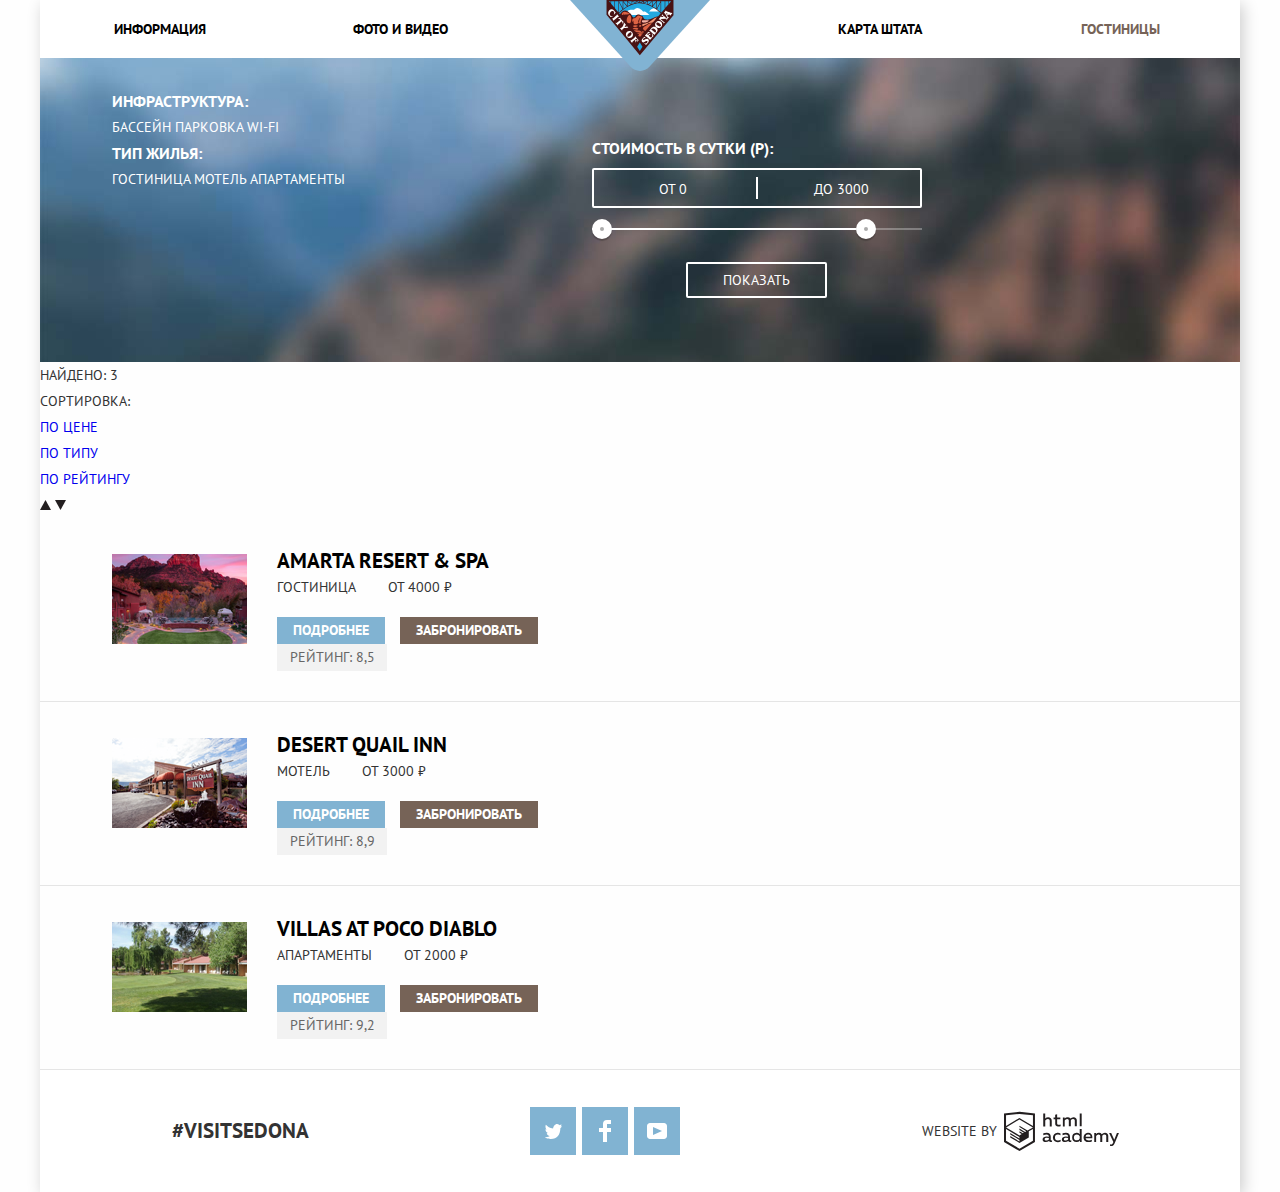
==== commit 6dd13eb0: "Правки" ====
--- a/hotels.html
+++ b/hotels.html
@@ -31,19 +31,86 @@
         </nav>
       </header>
       <main>
-        <div class="wrapper-hotels">
-          <section class="catalog-item">
+        <section class="filters">
+          <h2 class="visually-hidden">Фильтр выбора жилья</h2>
+          <form class="infrastructure" action="#" method="get">
+            <div class="filters-infrastructure">
+              <h3>Инфраструктура:</h3>
+              <label>Бассейн
+                <input type="checkbox" name="pool" checked="">
+              </label>
+              <label>Парковка
+                <input type="checkbox" name="parking">
+              </label>
+              <label>Wi-Fi
+                <input type="checkbox" name="wi-fi">
+              </label>
+            </div>
+            <div class="filters-property-type">
+              <h3>Тип жилья:</h3>
+              <label>Гостиница
+                <input type="checkbox" name="hotel" checked="">
+              </label>
+              <label>Мотель
+                <input type="checkbox" name="motel" checked="">
+              </label>
+              <label>Апартаменты
+                <input type="checkbox" name="apartments" checked="">
+              </label>
+            </div>
+          </form>
+            <div class="filter-range">
+                <div class="filter-range-title">Стоимость в сутки (р):</div>
+                <div class="price-controls">
+                  <label class="min-price">от <input type="text" name="min-price" value="0"></label>
+                  <label class="max-price">до <input type="text" name="max-price" value="3000"></label>
+                </div>
+                <div class="range-controls">
+                  <div class="scale">
+                    <div class="bar"></div>
+                  </div>
+                  <div class="range-toggle range-toggle-min"></div>
+                  <div class="range-toggle range-toggle-max"></div>
+                </div>
+                <button class="btn-transparent" type="submit">Показать</button>
+              </div>
+          </form>
+        </section>
+        <div class="sorting-options-wrapper">
+          <div class="found"><span>Найдено: 3</span></div>
+          <div class="sort-type">Сортировка:</div>
+          <div class="filering-options">
+            <ul class="soring-types-list">
+              <li class="sorting-type by-price"><a href="#">По цене</a></li>
+              <li class="sorting-type by-type"><a href="#">По типу</a></li>
+              <li class="sorting-type by-rating"><a href="#">По рейтингу</a></li>
+            </ul>
+          </div>
+          <div class="sorting-order">
+            <a class="sort-direction-up" href="#">
+              <svg xmlns="http://www.w3.org/2000/svg" width="11" height="10" viewBox="0 0 11 10"><path fill="#231F20" d="M5.5 0L0 10h11z"/></svg>
+            </a>
+            <a class="sort-direction-down" href="#">
+              <svg xmlns="http://www.w3.org/2000/svg" width="11" height="10" viewBox="0 0 11 10"><path fill="#231F20" d="M5.5 10L0 0h11"/></svg>
+            </a>
+          </div>
+        </div>
+        <section class="catalog-item">
+          <div class="catalog-item-image">
+            <img src="img/hotel-1.png" width="135" height="90" alt="Amarta Resert & SPA">
+          </div>
             <div class="catalog-item-name">
-              <img src="img/hotel-1.png" class="catalog-item-image" width="135" height="90" alt="Amarta Resert & SPA">
                 <a href="#" class="catalog-category">
                   <h3>Amarta Resert &amp SPA</h3>
                 </a>
               <div class="catalog-item-describthion">
                 <span class="item-type">Гостиница</span>
                 <span class="catalog-item-price">от 4000 ₽</span>
-                <a href="#" class="button button-detail">Подробнее</a>
-                <a href="#" class="button button-buy">Забронировать</a>
-              </div>
+              </div>
+                <div class="buttons-wrapper">
+                  <a href="#" class="button button-detail">Подробнее</a>
+                  <a href="#" class="button button-buy">Забронировать</a>
+                </div>
               <div class="catalog-rating">
                 <div class="rating-star">
                   <span class="star"></span>
@@ -56,7 +123,9 @@
             </div>
           </section>
           <section class="catalog-item">
-            <img src="img/hotel-2.png" class="catalog-item-image" width="135" height="90" alt="Desert Quail Inn">
+            <div class="catalog-item-image">
+              <img src="img/hotel-2.png" width="135" height="90" alt="Desert Quail Inn">
+            </div>
             <div class="catalog-item-name">
               <a href="#" class="catalog-category">
                 <h3>Desert Quail Inn</h3>
@@ -64,6 +133,8 @@
               <div class="catalog-item-describthion">
                 <span class="item-type">Мотель</span>
                 <span class="catalog-item-price">от 3000 ₽</span>
+              </div>
+              <div class="buttons-wrapper">
                 <a href="#" class="button button-detail">Подробнее</a>
                 <a href="#" class="button button-buy">Забронировать</a>
               </div>
@@ -78,7 +149,9 @@
             </div>
           </section>
           <section class="catalog-item">
-            <img src="img/hotel-3.png" class="catalog-item-image" width="135" height="90" alt="VILLAS AT POCO DIABLO">
+            <div class="catalog-item-image">
+              <img src="img/hotel-3.png" width="135" height="90" alt="VILLAS AT POCO DIABLO">
+            </div>
             <div class="catalog-item-name">
               <a href="#" class="catalog-category">
                 <h3>VILLAS AT POCO DIABLO</h3>
@@ -86,6 +159,8 @@
               <div class="catalog-item-describthion">
                 <span class="item-type">Апартаменты</span>
                 <span class="catalog-item-price">от 2000 ₽</span>
+              </div>
+              <div class="buttons-wrapper">
                 <a href="#" class="button button-detail">Подробнее</a>
                 <a href="#" class=" button button-buy">Забронировать</a>
               </div>
@@ -98,7 +173,6 @@
               </div>
             </div>
         </section>
-      </div>
     </main>
     <footer class="main-footer">
       <a class="footer-hashtag">#VISITSEDONA</a>
--- a/css/style.css
+++ b/css/style.css
@@ -1,7 +1,6 @@
 * {
 margin: 0;
 padding: 0;
-font-size: 0
 }
 
 body {
@@ -63,6 +62,7 @@
 .main-header {
   min-height: 56px;
 }
+
 .main-header-logo {
   position: absolute;
   top: 0;
@@ -82,7 +82,6 @@
 .main-menu,
 .footer-social {
   list-style: none;
-
 }
 
 .main-menu {
@@ -114,13 +113,6 @@
   text-align: center;
 }
 
-.intro {
-display: block;
-width: 459px;
-height: 353px;
-margin: 0 auto;
-}
-
 .main-menu__link:hover {
   color: #81b3d2;
 }
@@ -129,26 +121,37 @@
   color: rgba(0, 0, 0, 0.3);
 }
 
+
+/*фон на главной*/
+.intro {
+  display: block;
+  width: 459px;
+  height: 353px;
+  margin: 0 auto;
+  padding-top: 75px;
+}
+
 .promo {
+  display: block;
   position: relative;
 
   height: 510px;
   background-color: #5496bd;
-  background-image: url(../img/background-photo.jpg);
+  background: url("../img/background-photo.jpg") no-repeat 50% 23%;
   width: 100%;
-  margin-bottom: 60px;
-}
-
-.promo::after, {
+
+}
+
+.promo::before {
+  display: block;
   content: '';
-  display: block;
   position: absolute;
   transform: translateX(-50%);
+  width: 1200px;
   background-image: url(../img/intro-mask.svg);
-  width: 1200px;
-  height: 57px;
   bottom: 0;
   left: 50%;
+  height: 57px;
 
 }
 
@@ -156,6 +159,23 @@
   background-color: #ffffff;
 }
 
+.sedona-city {
+  width: 445px;
+
+  display: block;
+
+  padding: 0;
+  margin: 0 auto 28px;
+}
+
+.features {
+  padding-top: 60px;
+}
+
+.benefits-wrapper {
+  width: 1200px;
+  margin-top: 50px;
+}
 
 .features h2 {
   text-align: center;
@@ -175,20 +195,67 @@
   margin-bottom: 60px;
 }
 
-
+.features-list,
+.city-benefits {
+  list-style: none;
+}
+
+.features-list {
+  width: 1200px;
+  margin: 0;
+  padding: 0;
+  display: flex;
+  justify-content: space-between;
+  flex-wrap: wrap;
+}
+
+
+
+.features-list__title {
+  font-size: 21px;
+  line-height: 21px;
+  font-weight: 700;
+}
+
+.city-benefits {
+  display: flex;
+  justify-content: space-between;
+  padding-left: 70px;
+  padding-right: 62px;
+  padding-bottom: 88px;
+  padding-top: 60px;
+}
+
+.city-benefit__item__describthion {
+  font-size: 14px;
+  line-height: 21px;
+  color: #333333;
+}
+
+.city-benefit__title {
+  color: #000000;
+  font-size: 21px;
+  line-height: 21px;
+  font-weight: 700;
+}
+
+
+.hotel-form {
+  position: relative;
+ padding: 0 316px;
+ padding-top: 50px;
+}
 
 .hotel-form h2 {
   text-align: center;
   font-size: 30px;
-  line-height: 24px;
-  margin-bottom: 33px;
+  line-height: 36px;
+  font-weight: 700;
+  padding-bottom: 24px;
 }
 
 .search-form__description {
-  margin-bottom: 52px;
-}
-
-.hotel-form p {
+  padding-bottom: 47px;
   line-height: 24px;
   text-align: center;
 }
@@ -235,21 +302,57 @@
   line-height: 26px;
   font-weight: 700;
   width: 568px;
+
+  display: flex;
+  justify-content: space-between;
+
+}
+
+
+.search-wrapper {
   box-shadow: 0 7px 15px 0 rgba(0,1,1,.15);
-}
-
-.hotel-form {
-  display: flex;
-  flex-direction: column;
-  align-items: center;
-
-
+
+}
+
+.form-wrapper {
+  position: absolute;
+  top: 100%;
+  left: 50%;
+  margin-left: -287px;
+  z-index: 1;
+  width: 575px;
+  min-height: 396px;
+  padding: 55px 56px;
+  box-sizing: border-box;
+  background-color: #ffffff;
+}
+
+
+.search-item input[type=date] {
+  width: 345px;
+  border: none;
+  background-color: #f2f2f2;
+  height: 38px;
+
+  padding-left: 12px;
+
+}
+
+.date-fields {
+  position: relative;
+
+  margin-bottom: 30px;
+  text-align: right;
 }
 
 .search-item {
   font-size: 14px;
   line-height: 26px;
   font-weight: 700;
+}
+
+.search-form__set {
+  border: none;
 }
 
 .search-form input {
@@ -297,13 +400,14 @@
   outline: 1px solid #e5e5e5;
 }
 
-input.button {
+input.find-button  {
   font-size: 21px;
   line-height: 26px;
   font-weight: 700;
   color: #ffffff;
-  display: block;
-  width: 100%;
+
+  display: block;
+  width: 458px;
   text-align: center;
   padding-top: 18px;
   padding-bottom: 18px;
@@ -311,11 +415,12 @@
   background-color: #81b3d2;
 }
 
-input.button:hover {
+input.find-button:hover,
+input.find-button:focus {
   background-color: #669ec0;
 }
 
-input.button:active {
+input.find-button:active {
     color: rgba(255, 255, 255, 0.3);
 }
 
@@ -362,6 +467,12 @@
   font-size: 14px;
   line-height: 21px;
   color: #333333;
+
+  padding-right: 28px;
+}
+
+.catalog-item-describthion {
+  padding-bottom: 17px;
 }
 
 .catalog-item-price {
@@ -375,12 +486,24 @@
   font-size: 14px;
   line-height: 26px;
   background-color: #f2f2f2;
+
+  width: 110px;
+  height: 27px;
+
+ display: block;
+
+ text-align: center;
+
+
 }
 
 a.button-detail {
   line-height: 21px;
   font-weight: 700;
   color: #ffffff;
+  padding: 3px 16px;
+  text-align: center;
+  display: block;
 
   background-color: #81b3d2;
 }
@@ -397,6 +520,9 @@
   line-height: 21px;
   font-weight: 700;
   color: #ffffff;
+  padding: 3px 16px;
+  text-align: center;
+  display: block;
 
   background-color: #766357;
 }
@@ -408,6 +534,210 @@
 a.button-buy:active {
   color: rgba(255, 255, 255, 0.3);
 }
+
+.catalog-item {
+    display: flex;
+    flex-direction: row;
+    border-bottom: 1px solid #e5e5e5;
+   padding: 30px 0;
+  }
+
+/* Форма на странице с отелями*/
+
+.filters {
+    padding: 30px 6% 14px;
+    background: #cacaca url(../img/filter-background.jpg) center 15% no-repeat;
+    color: #fff;
+    box-sizing: border-box;
+    display: flex;
+    justify-content: space-between;
+  }
+
+  .sorting {
+      padding: 30px 6%;
+      border-bottom: 1px solid #e5e5e5;
+    }
+
+
+  .filter-range {
+  width: 330px;
+  margin: 50px auto; /* для демо */
+
+  color: #ffffff;
+  text-transform: uppercase;
+}
+
+.filter-range-title {
+  margin-bottom: 9px;
+
+  font-weight: 600;
+  font-size: 16px;
+  line-height: 21px;
+}
+
+.price-controls {
+  position: relative;
+
+  height: 36px;
+  margin-bottom: 20px;
+
+  font-size: 0;
+
+  border: 2px solid #ffffff;
+  border-radius: 2px;
+}
+
+.price-controls::after {
+  content: "";
+  position: absolute;
+  top: 50%;
+  left: 50%;
+
+  width: 2px;
+  height: 22px;
+
+  background: #ffffff;
+  transform: translate(-50%, -50%);
+}
+
+.price-controls label {
+  display: inline-block;
+
+  font-size: 14px;
+  line-height: 38px;
+  vertical-align: top;
+
+  cursor: pointer;
+}
+
+.price-controls .min-price,
+.price-controls .max-price {
+  width: 90px;
+  padding-left: 65px;
+}
+
+.price-controls input {
+  width: 50px;
+  margin: 0;
+
+  color: inherit;
+  font: inherit;
+
+  background: none;
+  border: none;
+}
+
+.range-controls {
+  position: relative;
+
+  margin-bottom: 32px;
+}
+
+.range-controls .scale {
+  height: 2px;
+
+  background: rgba(255, 255, 255, 0.3);
+}
+
+.range-controls .bar {
+  width: 80%;
+  height: 2px;
+
+  background: #ffffff;
+}
+
+.range-toggle {
+  position: absolute;
+  top: -9px;
+
+  width: 4px;
+  height: 4px;
+
+  background: #ababab;
+  border: 8px solid #ffffff;
+  border-radius: 50%;
+  box-shadow: 0 2px 1px 0 rgba(0, 1, 1, 0.2);
+  cursor: pointer;
+}
+
+.range-toggle:hover {
+  background: #1c4f80;
+}
+
+.range-toggle-min {
+  left: 0;
+}
+
+.range-toggle-max {
+  left: 80%;
+}
+
+.btn-transparent {
+  display: block;
+  margin: 0 auto;
+  padding: 6px 35px;
+
+  font-size: 14px;
+  line-height: 20px;
+  color: #ffffff;
+  text-transform: uppercase;
+
+  background: transparent;
+  border: 2px solid #ffffff;
+  border-radius: 2px;
+  cursor: pointer;
+}
+
+.btn-transparent:hover {
+  color: #000000;
+
+  background: #ffffff;
+}
+
+.soring-types-list {
+  list-style: none;
+}
+
+
+.item-type,
+.catalog-item-price {
+  font-size: 14px;
+  line-height: 21px;
+  font-weight: 400;
+  color: #333333;
+}
+
+.buttons-wrapper {
+  width: 261px;
+ display: flex;
+ justify-content: space-between;
+}
+
+/*Форма на стр с отелями, перенесии */
+
+.filters input[type=checkbox] {
+    display: none;
+  }
+
+.filters-infrastructure {
+
+}
+
+/*отели*/
+
+.catalog-item {
+  padding: 30px 72px;
+}
+
+.catalog-item-image {
+  padding-right: 30px;
+  padding-top: 6px;
+}
+
+.catalog-category {
+  padding-bottom: 6px;
+}
+
 /* footer */
 .main-footer {
   background-color: rgba(255, 255, 255, 0.9);
@@ -443,6 +773,7 @@
   width: 46px;
   height: 48px;
 
+  padding: 0;
   background-color: #81b3d2;
   font-size: 0;
 }
